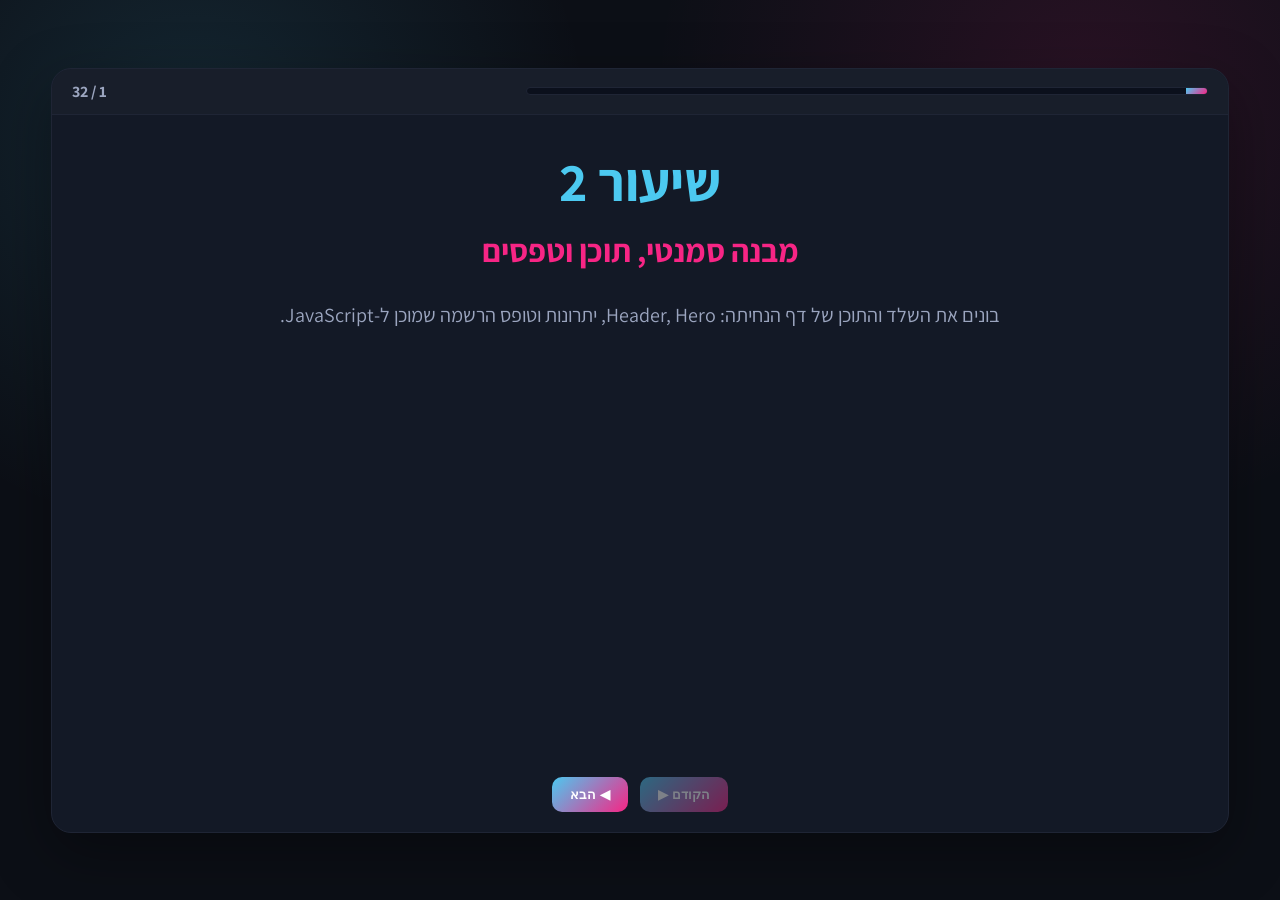
==== index.html @ 43773181 "master init" ====
<!DOCTYPE html>
<html lang="he" dir="rtl">
<head>
  <meta charset="UTF-8">
  <meta name="viewport" content="width=device-width, initial-scale=1.0">
  <title>JavaScript - שיעור 2: מבנה סמנטי, תוכן וטפסים</title>
  <link rel="stylesheet" href="styles.css">
  <link rel="stylesheet" href="https://cdnjs.cloudflare.com/ajax/libs/prism/1.29.0/themes/prism-tomorrow.min.css">
</head>
<body>
  <div class="slideshow-container">
    <div class="top-bar">
      <div class="progress"><div id="progressFill"></div></div>
      <div id="slideCounter">1 / 32</div>
    </div>

    <div class="slide active">
      <h1 class="title-main">שיעור 2</h1>
      <h2 class="title-sub">מבנה סמנטי, תוכן וטפסים</h2>
      <p class="subtitle">בונים את השלד והתוכן של דף הנחיתה: Header, Hero, יתרונות וטופס הרשמה שמוכן ל-JavaScript.</p>
    </div>

    <div class="slide">
      <h2>מה נבנה היום?</h2>
      <div class="grid two-cols">
        <div class="card accent">
          <h3>דף נחיתה אמיתי</h3>
          <ul>
            <li>כותרת עליונה עם ניווט.</li>
            <li>אזור Hero שמציג את המסר המרכזי.</li>
            <li>אזור יתרונות שמסביר למה המוצר כדאי.</li>
            <li>טופס הרשמה או יצירת קשר.</li>
          </ul>
        </div>
        <div class="card accent-2">
          <h3>הכנה ל-JavaScript</h3>
          <ul>
            <li>נשתמש ב-<code>id</code> לשדות שנרצה לתפוס בהמשך.</li>
            <li>נשתמש ב-<code>class</code> לסידור ועיצוב עתידי.</li>
            <li>נבנה טופס תקין עם <code>label</code> לכל שדה.</li>
            <li>נשמור על מבנה ברור שקל לקרוא בקוד.</li>
          </ul>
        </div>
      </div>
      <div class="note"><strong>מטרה:</strong> בסוף השיעור יש לנו דף נחיתה עם HTML תקני ויחד עם זה מתרגלים מה נכנס כבר עכשיו ל-<code>css/style.css</code>: אחרי כל שלב בהוראות נראה <strong>איך הדף נראה עם HTML בלבד</strong> ובשקופית המשך <strong>איך נראית תוספת ה-CSS</strong>.</div>
    </div>

    <div class="slide">
      <h2>מערך השיעור</h2>
      <div class="step-box"><h4>שעה 1 - סמנטיקה וחלוקה</h4><p>נבין למה לא כל דבר צריך להיות <code>div</code>, ונשתמש ב-<code>header</code>, <code>main</code>, <code>section</code> ו-<code>footer</code>.</p></div>
      <div class="step-box"><h4>שעה 2 - מדיה ותוכן</h4><p>נוסיף Hero, תמונה מרכזית, רשימת יתרונות ותוכן שמתאים לדף נחיתה.</p></div>
      <div class="step-box"><h4>שעה 3 - טפסים והכנה ל-JS</h4><p>נבנה טופס הרשמה עם <code>label</code>, <code>input</code>, <code>button</code> ו-<code>id</code> לכל שדה חשוב.</p></div>
      <div class="info-box"><h4>תצוגה מקדימה בשקופיות</h4><p>בכל אזור (שלד, Header, Hero, תמונה, יתרונות, תהליך, Footer, טופס) יש טור קוד משמאל ותצוגה מקדימה מימין. כך רואים בדיוק <strong>איך הצטבר הקוד ובאיזה מראה בסיום השלב.</strong></p></div>
    </div>

    <div class="slide">
      <h2>נקודת פתיחה: מבנה הפרויקט</h2>
      <p>נמשיך לעבוד מתוך תיקיית פרויקט מסודרת. בכל תרגיל פותחים את התיקייה הראשית ב-VS Code, לא קובץ בודד.</p>
      <pre><code class="language-markup">landing-page/
├── index.html
├── css/
│   └── style.css
└── js/
    └── script.js</code></pre>
      <div class="success-example"><h4>תיקיית <code dir="ltr" class="language-text">landing-page/</code> בתוך שיעור 2</h4><p>במאגר של הקורס קיימת כבר גרסת הדף המלא כפי שלומדים בהדרגה בשקופיות — אפשר לפתוח אותה בנפרד ובלשונית חדשה (שקופית 29). מומלץ לפתוח את התיקייה עם Live Server מתוך <strong>שרשור התיקיות הראשית</strong> במחשב שלכם, לא מתוך המצגת.</p></div>
      <div class="warning-box"><h4>דגש למדריך</h4><p>לפני שמתחילים לכתוב, לבדוק אצל כולם ש-VS Code פתוח על התיקייה הראשית ושכל הקבצים נמצאים במקום הנכון.</p></div>
    </div>

    <div class="slide">
      <h2>למה סמנטיקה חשובה?</h2>
      <p>סמנטיקה היא שימוש בתגיות שמתארות את המשמעות של האזור בדף, לא רק את המראה שלו.</p>
      <div class="comparison-box">
        <div class="comparison-item">
          <h4>פחות ברור</h4>
          <pre><code class="language-markup">&lt;div&gt;
  &lt;div&gt;לוגו ותפריט&lt;/div&gt;
  &lt;div&gt;תוכן מרכזי&lt;/div&gt;
  &lt;div&gt;סוף הדף&lt;/div&gt;
&lt;/div&gt;</code></pre>
        </div>
        <div class="comparison-item">
          <h4>יותר מקצועי</h4>
          <pre><code class="language-markup">&lt;header&gt;לוגו ותפריט&lt;/header&gt;
&lt;main&gt;תוכן מרכזי&lt;/main&gt;
&lt;footer&gt;סוף הדף&lt;/footer&gt;</code></pre>
        </div>
      </div>
      <div class="info-box"><h4>המסר לתלמידים</h4><p>הדפדפן, קוראי מסך, מנועי חיפוש ומפתחים אחרים מבינים טוב יותר את הדף כשהתגיות מתארות את התפקיד שלהן.</p></div>
    </div>

    <div class="slide">
      <h2>התגיות הסמנטיות של היום + <code dir="ltr">div</code> ו-<code dir="ltr">span</code></h2>
      <div class="grid two-cols">
        <div class="card"><h3><code>&lt;header&gt;</code></h3><p>האזור העליון של הדף. בדרך כלל כולל לוגו, שם אתר ותפריט ניווט.</p></div>
        <div class="card"><h3><code>&lt;main&gt;</code></h3><p>התוכן המרכזי והייחודי של הדף. בדרך כלל מופיע פעם אחת בעמוד.</p></div>
        <div class="card"><h3><code>&lt;section&gt;</code></h3><p>חלק בתוך התוכן המרכזי, למשל Hero, יתרונות, טופס או המלצות.</p></div>
        <div class="card"><h3><code>&lt;footer&gt;</code></h3><p>האזור התחתון של הדף. כולל זכויות יוצרים, קישורים או פרטי קשר.</p></div>
      </div>
      <h3 dir="rtl" style="margin-top:20px;">מתי משתמשים ב-<code>div</code>?</h3>
      <div class="comparison-box">
        <div class="comparison-item"><h4>מה הוא עושה?</h4><p><code>&lt;div&gt;</code> הוא <strong>קופסת מבנה</strong> בשורה משל עצמו (ברירת מחדל: <code dir="ltr">display: block</code>). הוא לא מתאר מה יש בתוך הקופסה, ולכן <strong>אין משמעות סמנטית</strong> לדפדפן או לקוראי מסך.</p></div>
        <div class="comparison-item"><h4>למה משתמשים בו בעולם האמיתי?</h4><ul><li>לקבץ כמה אלמנטים שנרצה לעצב יחד (למשל שורת לוגו + תפריט).</li><li>לפתוח תבנית פריסה (בשיעורים הבאים הרבה פריסות נשענות על <code>div</code> בשילוב עם CSS).</li><li>להוסיף <code class="language-text">class</code> אחד משותף למספר פריטים.</li></ul></div>
      </div>
      <h3 dir="rtl" style="margin-top:14px;">ומה עם <code>span</code>?</h3>
      <div class="grid two-cols">
        <div class="card accent"><h3>בלי שבירת שורה</h3><p><code>&lt;span&gt;</code> הוא <strong>קופסה בתוך שורה</strong> (ברירת מחדל: לא שובר תיבה משל עצמו). מתאים לטקסט קטן שרוצים להדגיש, לצבוע או למקד בלי לשנות את המבנה.</p></div>
        <div class="card accent-2"><h3>דוגמה טיפוסית בדף הנחיתה</h3><p>למשל בשם האתר: <code dir="ltr" class="language-markup">&lt;span class="logo-accent"&gt;Prime&lt;/span&gt;Landing</code>. שניהם יושבים באותה שורת טקסט בלוגו, אך אפשר לתת למילה ראשונה צבע אחר ב-CSS בעזרת <code class="language-text">logo-accent</code>.</p></div>
      </div>
      <div class="info-box"><h4>הכלל מהניסיון</h4><p>אם התגית מתארת <strong>תפקיד</strong> בתמונה המלאה — נעדיף <code>header</code>, <code>nav</code>, <code>section</code>. אם רק צריך צעד ארגון או עיצוב — <code>div</code> ו-<code>span</code>. בפרויקט <code dir="ltr" class="language-text">landing-page/</code> משתמשים ב-<code>div</code> בתוך ה-Hero ל-<code class="language-text">hero-content</code> וב-<code class="language-text">cta-row</code>, וב-<code>span</code> בלוגו ובשורות עזר.</p></div>
      <div class="note"><strong>חשוב:</strong> מתחילים מסמנטיקה מתאימה (<code>header</code>, <code>nav</code>, <code>main</code>…) ומשתמשים ב-<code>div</code> בעיקר לקיבוץ או לפריסה כשלא קיימת תגית שמתארת טוב את האזור.</div>
    </div>

    <div class="slide">
      <h2>שלד ראשוני לדף הנחיתה</h2>
      <div class="l2-split">
        <div class="l2-code-col">
          <span class="l2-code-label" dir="rtl">קוד בשלב זה (<code class="language-text">index.html</code>)</span>
          <pre><code class="language-markup">&lt;body&gt;
  &lt;header&gt;
    &lt;!-- לוגו ותפריט --&gt;
  &lt;/header&gt;

  &lt;main&gt;
    &lt;section&gt;
      &lt;!-- Hero --&gt;
    &lt;/section&gt;

    &lt;section&gt;
      &lt;!-- יתרונות --&gt;
    &lt;/section&gt;

    &lt;section&gt;
      &lt;!-- טופס הרשמה --&gt;
    &lt;/section&gt;
  &lt;/main&gt;

  &lt;footer&gt;
    &lt;!-- סוף הדף --&gt;
  &lt;/footer&gt;
&lt;/body&gt;</code></pre>
        </div>
        <div class="l2-preview-col">
          <span class="l2-preview-label" dir="rtl">תצוגה מקדימה: הרגע עם שלד סמנטי בלבד (עדיין בלי <code class="language-text">css/style.css</code>)</span>
          <div class="l2-mini-browser l2-pv-skeleton">
            <div class="l2-mini-chrome">📄 index.html • דף נחיתה</div>
            <div class="l2-mini-body">
              <div class="lp-header"><span class="lp-tag">&lt;header&gt;</span> לוגו ותפריט</div>
              <div class="lp-main">
                <span class="lp-tag">&lt;main&gt;</span>
                <div class="lp-section-h lp-section"><span class="lp-tag">&lt;section&gt;</span> Hero</div>
                <div class="lp-section-b lp-section"><span class="lp-tag">&lt;section&gt;</span> יתרונות</div>
                <div class="lp-section-s lp-section"><span class="lp-tag">&lt;section&gt;</span> הרשמה</div>
              </div>
              <div class="lp-footer"><span class="lp-tag">&lt;footer&gt;</span> סיום דף</div>
            </div>
          </div>
          <div class="note" style="margin-top:10px;"><strong>המסר:</strong> בשלב זה הבנת המבנה חשובה יותר מהמראה. עוד רגע מוסיפים את תוכן ה-HTML בתוך כל תגית, ושקופיות ייעודיות מראות מה להוסיף ל-<code>css/style.css</code>.</div>
        </div>
      </div>
      <div class="success-example"><h4>מה הרווחנו?</h4><p>עוד לפני עיצוב, אפשר להבין את הדף רק מקריאת שמות התגיות הסמנטיות.</p></div>
    </div>

    <div class="slide">
      <h2>Header: לוגו ותפריט</h2>
      <p>ה-Header הוא נקודת הכניסה לדף. הוא צריך להיות קצר, ברור, ולתת גישה לאזורים המרכזיים.</p>
      <div class="l2-split">
        <div class="l2-code-col">
          <span class="l2-code-label">קוד בשלב זה (<code class="language-text">index.html</code> בלבד)</span>
          <pre><code class="language-markup">&lt;header class="site-header"&gt;
  &lt;a class="logo" href="#"&gt;PrimeLanding&lt;/a&gt;

  &lt;nav class="main-nav" aria-label="ניווט ראשי"&gt;
    &lt;ul&gt;
      &lt;li&gt;&lt;a href="#hero"&gt;בית&lt;/a&gt;&lt;/li&gt;
      &lt;li&gt;&lt;a href="#benefits"&gt;יתרונות&lt;/a&gt;&lt;/li&gt;
      &lt;li&gt;&lt;a href="#signup"&gt;הרשמה&lt;/a&gt;&lt;/li&gt;
    &lt;/ul&gt;
  &lt;/nav&gt;
&lt;/header&gt;</code></pre>
        </div>
        <div class="l2-preview-col">
          <span class="l2-preview-label">איך זה נראה בדפדפן <strong>רק עם HTML</strong> (ברירות מחדל של הדפדפן)</span>
          <div class="l2-mini-browser is-html-only">
            <div class="l2-mini-chrome">📄 localhost — דף הנחיתה</div>
            <div class="l2-mini-body">
              <header class="site-header lp-header">
                <a class="logo" href="#">PrimeLanding</a>
                <nav class="main-nav" aria-label="ניווט ראשי">
                  <ul>
                    <li><a href="#hero">בית</a></li>
                    <li><a href="#benefits">יתרונות</a></li>
                    <li><a href="#signup">הרשמה</a></li>
                  </ul>
                </nav>
              </header>
              <p dir="rtl" style="margin:14px 0 0;color:#64748b;font-size:0.74rem;"><em>מתחת: שאר החלקים של הדף יתפסו את המקום בשקופיות הבאות...</em></p>
            </div>
          </div>
          <div class="note" style="margin-top:10px;"><strong>שימו לב:</strong> הקישורים עם <code>#hero</code> וכן הלאה מטרתם להגיע ל-<code>id</code> של אזורים. בשקופית הבאה ניצור בהירות ויזואלית עם חוקים ב-<code class="language-text">css/style.css</code>.</div>
        </div>
      </div>
    </div>

    <div class="slide">
      <h2>מה מוסיפים ל-<code class="language-text">css/style.css</code>? Header וניווט</h2>
      <p>אחרי שיש HTML לכותרת, מוסיפים חוקים שמארגנים את הלוגו ומחישים שהתפריט הוא רשימת קישורים.</p>
      <div class="l2-split">
        <div class="l2-code-col">
          <span class="l2-code-label">קובץ <code class="language-text">css/style.css</code> (מתווסף או מתעדכן)</span>
          <pre><code class="language-css">.site-header {
  padding: 16px;
  border-bottom: 2px solid #e5e7eb;
}

.site-header .logo {
  margin-left: 20px;
  font-weight: 800;
  color: #0f172a;
  text-decoration: none;
}

.main-nav ul {
  list-style: none;
  margin: 0;
  padding: 0;
}

.main-nav li {
  display: inline-block;
  margin-left: 20px;
}

.main-nav a {
  color: #2563eb;
  text-decoration: none;
  font-weight: 700;
}</code></pre>
        </div>
        <div class="l2-preview-col">
          <span class="l2-preview-label">אחרי שמוסיפים את החוקים האלה</span>
          <div class="l2-mini-browser lp-styled">
            <div class="l2-mini-chrome">📄 עם CSS — רק אזור הכותרת</div>
            <div class="l2-mini-body">
              <div class="lp-header-inner">
                <a class="lp-logo" href="#">PrimeLanding</a>
                <nav aria-label="ניווט ראשי">
                  <ul class="lp-nav-list">
                    <li><a href="#hero">בית</a></li>
                    <li><a href="#benefits">יתרונות</a></li>
                    <li><a href="#signup">הרשמה</a></li>
                  </ul>
                </nav>
              </div>
            </div>
          </div>
          <div class="success-example" style="margin-top:10px;"><h4>בשיעור 3 והלאה נעמיק</h4><p>כבר עכשיו רואים איך רק השדה הנכון בוחר מה לעצב: <strong>class בשם מתפקיד</strong> וכללים מתאימים ב-CSS.</p></div>
        </div>
      </div>
    </div>

    <div class="slide">
      <h2>ניווט עם רשימה וקישורים</h2>
      <div class="grid two-cols">
        <div class="card accent">
          <h3>למה <code>ul</code> ו-<code>li</code>?</h3>
          <p>תפריט הוא בעצם רשימת קישורים. לכן הגיוני לבנות אותו כרשימה.</p>
        </div>
        <div class="card accent-2">
          <h3>למה <code>a</code>?</h3>
          <p>כל פריט בתפריט הוא קישור למקום אחר בדף או לעמוד אחר.</p>
        </div>
      </div>
      <pre><code class="language-markup">&lt;a href="#signup"&gt;להרשמה&lt;/a&gt;</code></pre>
      <div class="info-box"><h4>מה עושה הסולמית?</h4><p><code>#signup</code> אומר לדפדפן: עבור לאלמנט שיש לו <code>id="signup"</code>.</p></div>
    </div>

    <div class="slide">
      <h2>Hero: המסר המרכזי של הדף</h2>
      <p>Hero הוא האזור הראשון והבולט בדף נחיתה. הוא עונה מהר על השאלה: מה מציעים לי ולמה כדאי לי להמשיך?</p>
      <div class="l2-split">
        <div class="l2-code-col">
          <span class="l2-code-label">מתווסף ל-<code class="language-text">index.html</code> בתוך <code class="language-text">&lt;main&gt;</code></span>
          <pre><code class="language-markup">&lt;section id="hero" class="hero-section"&gt;
  &lt;div class="hero-content"&gt;
    &lt;p class="eyebrow"&gt;קורס Frontend למתחילים&lt;/p&gt;
    &lt;h1&gt;בונים דף נחיתה מקצועי מאפס&lt;/h1&gt;
    &lt;p&gt;לומדים HTML ו-CSS דרך פרויקט אמיתי שמוכן להמשך עם JavaScript.&lt;/p&gt;
    &lt;a class="primary-link" href="#signup"&gt;אני רוצה להצטרף&lt;/a&gt;
  &lt;/div&gt;
&lt;/section&gt;</code></pre>
        </div>
        <div class="l2-preview-col">
          <span class="l2-preview-label"><strong>רק HTML:</strong> אחרי הוספת טקסט ה-Hero מתחת ל-Header שכבר שניהם בסיסיים</span>
          <div class="l2-mini-browser is-html-only">
            <div class="l2-mini-chrome">📄 דפדפן — עדיין בלי הקובץ <code dir="ltr" class="language-text">css/style.css</code></div>
            <div class="l2-mini-body">
              <header class="site-header">
                <a class="logo" href="#">PrimeLanding</a>
                <nav aria-label="ניווט ראשי">
                  <ul>
                    <li><a href="#hero">בית</a></li>
                    <li><a href="#benefits">יתרונות</a></li>
                    <li><a href="#signup">הרשמה</a></li>
                  </ul>
                </nav>
              </header>
              <section id="hero" class="hero-section lp-hero-inner">
                <div class="hero-content">
                  <p class="eyebrow">קורס Frontend למתחילים</p>
                  <h1>בונים דף נחיתה מקצועי מאפס</h1>
                  <p>לומדים HTML ו-CSS דרך פרויקט אמיתי שמוכן להמשך עם JavaScript.</p>
                  <a class="primary-link" href="#signup">אני רוצה להצטרף</a>
                </div>
              </section>
            </div>
          </div>
          <div class="note" style="margin-top:10px;"><strong>בחירה מקצועית:</strong> ל-Hero נתנו <code>id</code> כדי שהניווט יגיע אליו, ו-<code>class hero-section</code> כדי שנוכל למקד בכך את החוקים ב-<code class="language-text">css/style.css</code>.</div>
        </div>
      </div>
    </div>

    <div class="slide">
      <h2>מה מוסיפים ל-<code class="language-text">css/style.css</code>? טקסט ה-Hero</h2>
      <p>אחרי שיש HTML לכותרת הרעיונית ובלוק הטקסט של ה-Hero, מוסיפים חוקים שמגרילים באזור, מקרבים טקסט לכפתור, ומתנים צבעים כלליים.</p>
      <div class="l2-split">
        <div class="l2-code-col">
          <span class="l2-code-label">בנוסף לחוקי ה-Header של השקופית הקודמת</span>
          <pre><code class="language-css">.hero-section {
  margin-top: 24px;
  padding: 32px 24px;
  border-radius: 16px;
  background: linear-gradient(#eff6ff, #f9fafb);
}

.hero-content .eyebrow {
  margin: 0 0 8px;
  font-size: 14px;
  font-weight: 700;
  color: #0369a1;
}

.hero-content h1 {
  margin: 0 0 12px;
  font-size: 28px;
  line-height: 1.2;
}

.hero-content p {
  margin: 0 0 16px;
  color: #475569;
}

.primary-link {
  display: inline-block;
  padding: 12px 20px;
  border-radius: 999px;
  font-weight: 700;
  color: #ffffff;
  background-color: #2563eb;
  text-decoration: none;
}</code></pre>
        </div>
        <div class="l2-preview-col">
          <span class="l2-preview-label">כך נראה אותו החלק <strong>אחרי החוקים האלה</strong></span>
          <div class="l2-mini-browser lp-styled lp-has-hero">
            <div class="l2-mini-chrome">📄 Header + Hero אחרי CSS</div>
            <div class="l2-mini-body">
              <div class="lp-header-inner">
                <a class="lp-logo" href="#">PrimeLanding</a>
                <nav aria-label="ניווט ראשי">
                  <ul class="lp-nav-list">
                    <li><a href="#hero">בית</a></li>
                    <li><a href="#benefits">יתרונות</a></li>
                    <li><a href="#signup">הרשמה</a></li>
                  </ul>
                </nav>
              </div>
              <section id="hero-demo" class="hero-section">
                <div class="hero-content">
                  <p class="eyebrow">קורס Frontend למתחילים</p>
                  <h1>בונים דף נחיתה מקצועי מאפס</h1>
                  <p>לומדים HTML ו-CSS דרך פרויקט אמיתי שמוכן להמשך עם JavaScript.</p>
                  <a class="primary-link" href="#signup">אני רוצה להצטרף</a>
                </div>
              </section>
            </div>
          </div>
        </div>
      </div>
    </div>

    <div class="slide">
      <h2>הוספת תמונת Hero (<code class="language-text">&lt;img&gt;</code>)</h2>
      <div class="l2-split">
        <div class="l2-code-col">
          <span class="l2-code-label">מה מוסיפים ל-<code class="language-text">index.html</code> מתחת/alongside טקסט ה-Hero</span>
          <pre><code class="language-markup">&lt;img
  class="hero-image"
  src="https://images.unsplash.com/photo-1498050108023-c5249f4df085"
  alt="מסך מחשב עם קוד פתוח בעורך קוד"
&gt;</code></pre>
          <div class="warning-box" style="margin-top:12px;"><h4>לא לוותר על <code>alt</code></h4><p>הטקסט החלופי חשוב לנגישות, למקרה שהתמונה לא נטענת ולכלים סמנטיים נוספים.</p></div>
        </div>
        <div class="l2-preview-col">
          <span class="l2-preview-label"><strong>רק עם HTML חדש על גבי עיצוב כבר מהשלב הקודם</strong> לתמונה אין משבצת — היא מתנפחת ובולטת מתוך כרטיס ה-Hero</span>
          <div class="l2-mini-browser lp-styled lp-has-hero">
            <div class="l2-mini-chrome">📄 עם CSS טקסט — בלי משבצת לתמונה עדיין</div>
            <div class="l2-mini-body">
              <div class="lp-header-inner">
                <a class="lp-logo" href="#">PrimeLanding</a>
                <nav aria-label="ניווט ראשי"><ul class="lp-nav-list"><li><a href="#hero">בית</a></li><li><a href="#benefits">יתרונות</a></li><li><a href="#signup">הרשמה</a></li></ul></nav>
              </div>
              <section class="hero-section">
                <div class="hero-content">
                  <p class="eyebrow">קורס Frontend למתחילים</p>
                  <h1>בונים דף נחיתה מקצועי מאפס</h1>
                  <p>לומדים HTML ו-CSS דרך פרויקט אמיתי.</p>
                  <a class="primary-link" href="#signup">להרשמה</a>
                </div>
                <img class="hero-image" src="https://images.unsplash.com/photo-1498050108023-c5249f4df085" alt="מסך מחשב עם קוד" width="400" height="260">
              </section>
            </div>
          </div>
          <div class="note" style="margin-top:10px;"><strong>למה הבעיה הזו מתכווננת בשקופית הבאה עם CSS?</strong> בלי חוק למשקל ולפינות, תמונה אופיינית אל תיכנס יפה לקומפוזיציה.</div>
        </div>
      </div>
    </div>

    <div class="slide">
      <h2>Hero מלא בתוך הקובץ: תוכן + תמונה</h2>
      <div class="l2-split">
        <div class="l2-code-col">
          <span class="l2-code-label">בלוק מלא שנשמר ב-<code class="language-text">index.html</code></span>
          <pre><code class="language-markup">&lt;section id="hero" class="hero-section"&gt;
  &lt;div class="hero-content"&gt;
    &lt;p class="eyebrow"&gt;פרויקט HTML ראשון&lt;/p&gt;
    &lt;h1&gt;דף נחיתה שמוכן לשלב הבא&lt;/h1&gt;
    &lt;p&gt;נבנה מבנה ברור וטופס שנוכל לחבר אליו JavaScript בהמשך.&lt;/p&gt;
    &lt;a class="primary-link" href="#signup"&gt;להרשמה&lt;/a&gt;
  &lt;/div&gt;

  &lt;img
    class="hero-image"
    src="https://images.unsplash.com/photo-1498050108023-c5249f4df085"
    alt="מחשב נייד עם קוד פתוח"
  &gt;
&lt;/section&gt;</code></pre>
        </div>
        <div class="l2-preview-col">
          <span class="l2-preview-label">אותה רמת עיצוב כמו בשקופית הקודמת (<strong>לפני</strong> הגבלות לתמונה)</span>
          <div class="l2-mini-browser lp-styled lp-has-hero">
            <div class="l2-mini-chrome">📄 Hero שלם עם <code dir="ltr" class="language-text">&lt;img&gt;</code></div>
            <div class="l2-mini-body">
              <section class="hero-section">
                <div class="hero-content">
                  <p class="eyebrow">פרויקט HTML ראשון</p>
                  <h1>דף נחיתה שמוכן לשלב הבא</h1>
                  <p>נבנה מבנה ברור וטופס שנוכל לחבר אליו JavaScript בהמשך.</p>
                  <a class="primary-link" href="#signup">להרשמה</a>
                </div>
                <img class="hero-image" src="https://images.unsplash.com/photo-1498050108023-c5249f4df085" alt="מחשב נייד" width="400" height="260">
              </section>
            </div>
          </div>
        </div>
      </div>
    </div>

    <div class="slide">
      <h2>מה מוסיפים ל-<code class="language-text">css/style.css</code>? תמונת Hero מתאימה לכרטיס</h2>
      <div class="l2-split">
        <div class="l2-code-col">
          <span class="l2-code-label">נוסף אחרי כל מה שכבר עיצב את הכותרת וה-Hero</span>
          <pre><code class="language-css">.hero-section .hero-image {
  width: 100%;
  margin-top: 16px;
  border-radius: 16px;
  border: 1px solid #e5e7eb;
  height: clamp(140px, 22vw, 220px);
  object-fit: cover;
}</code></pre>
        </div>
        <div class="l2-preview-col">
          <span class="l2-preview-label">אחרי שמורים ומרעננים עם Live Server</span>
          <div class="l2-mini-browser lp-styled lp-has-hero lp-has-hero-img">
            <div class="l2-mini-chrome">📄 משבצת לתמונה — Hero מסודר</div>
            <div class="l2-mini-body">
              <section class="hero-section">
                <div class="hero-content">
                  <p class="eyebrow">פרויקט HTML ראשון</p>
                  <h1>דף נחיתה שמוכן לשלב הבא</h1>
                  <p>נבנה מבנה ברור וטופס שנוכל לחבר אליו JavaScript בהמשך.</p>
                  <a class="primary-link" href="#signup">להרשמה</a>
                </div>
                <img class="hero-image" src="https://images.unsplash.com/photo-1498050108023-c5249f4df085" alt="מחשב נייד" width="400" height="260">
              </section>
            </div>
          </div>
          <div class="success-example" style="margin-top:10px;"><h4>השכבות עד כאן ברצף הקורס</h4><p>Header → ניווט → תיבת טקסט של Hero → עכשיו משבצת לתמונה. כך כל החלקים של המסלול העליון מוכנים לפני שנורדים ליתרון ולהרשמה.</p></div>
        </div>
      </div>
    </div>

    <div class="slide">
      <h2>אזור יתרונות המוצר (<code class="language-text">index.html</code>)</h2>
      <div class="l2-split">
        <div class="l2-code-col">
          <span class="l2-code-label">מתווסף מתחת ל-Hero בתוך <code class="language-text">&lt;main&gt;</code></span>
          <pre><code class="language-markup">&lt;section id="benefits" class="benefits-section"&gt;
  &lt;h2&gt;למה ללמוד דרך פרויקט?&lt;/h2&gt;
  &lt;ul class="benefits-list"&gt;
    &lt;li&gt;רואים תוצאה אמיתית בדפדפן.&lt;/li&gt;
    &lt;li&gt;מבינים למה כל תגית קיימת.&lt;/li&gt;
    &lt;li&gt;מתכוננים לעבודה עם JavaScript.&lt;/li&gt;
  &lt;/ul&gt;
&lt;/section&gt;</code></pre>
        </div>
        <div class="l2-preview-col">
          <span class="l2-preview-label"><strong>מרכיב חדש עם HTML בלבד</strong> — הרקע המקווקו מסמן מה נוסף בשלב הזה לפני שנכתוב CSS ייעודי</span>
          <div class="l2-mini-browser lp-styled lp-has-hero lp-has-hero-img">
            <div class="l2-mini-chrome">📄 Head + Hero עם CSS + בלוק חדש רק ב-HTML</div>
            <div class="l2-mini-body">
              <div class="lp-header-inner">
                <a class="lp-logo" href="#">PrimeLanding</a>
                <nav aria-label="ניווט ראשי"><ul class="lp-nav-list"><li><a href="#hero">בית</a></li><li><a href="#benefits">יתרונות</a></li><li><a href="#signup">הרשמה</a></li></ul></nav>
              </div>
              <section class="hero-section">
                <div class="hero-content"><p class="eyebrow">פרויקט</p><h1>Hero מעוצב</h1><p>קצר.</p><a class="primary-link" href="#signup">להרשמה</a></div>
                <img class="hero-image" src="https://images.unsplash.com/photo-1498050108023-c5249f4df085" alt="" width="320" height="180">
              </section>
              <section id="benefits" class="benefits-section l2-new-html-block">
                <h2>למה ללמוד דרך פרויקט?</h2>
                <ul class="benefits-list">
                  <li>רואים תוצאה אמיתית בדפדפן.</li>
                  <li>מבינים למה כל תגית קיימת.</li>
                  <li>מתכוננים ל-JavaScript.</li>
                </ul>
              </section>
            </div>
          </div>
          <div class="info-box" style="margin-top:10px;"><h4>רשימה לא ממוספרת</h4><p>כשאין סדר מחייב בין הפריטים, משתמשים ב-<code>ul</code>.</p></div>
        </div>
      </div>
    </div>

    <div class="slide">
      <h2>מה מוסיפים ל-<code class="language-text">css/style.css</code>? אזור היתרונות</h2>
      <div class="l2-split">
        <div class="l2-code-col">
          <span class="l2-code-label">מבדילים את כרטיס היתרונות מרקע ה-Hero הכחול</span>
          <pre><code class="language-css">.benefits-section {
  margin-top: 32px;
  padding: 24px;
  border-radius: 16px;
  background-color: #ffffff;
  border: 1px solid #e5e7eb;
}

.benefits-section h2 {
  margin: 0 0 12px;
}

.benefits-list {
  margin: 0;
  padding-right: 20px;
}</code></pre>
        </div>
        <div class="l2-preview-col">
          <span class="l2-preview-label">אחרי שמוסיפים את החוקים</span>
          <div class="l2-mini-browser lp-styled lp-has-hero lp-has-hero-img lp-has-benefits">
            <div class="l2-mini-chrome">📄 Hero + יתרונות עם CSS</div>
            <div class="l2-mini-body">
              <div class="lp-header-inner">
                <a class="lp-logo" href="#">PrimeLanding</a>
                <nav aria-label="ניווט ראשי"><ul class="lp-nav-list"><li><a href="#hero">בית</a></li><li><a href="#benefits">יתרונות</a></li><li><a href="#signup">הרשמה</a></li></ul></nav>
              </div>
              <section class="hero-section">
                <div class="hero-content"><p class="eyebrow">פרויקט</p><h1>Hero</h1><p>קצר.</p><a class="primary-link" href="#signup">להרשמה</a></div>
                <img class="hero-image" src="https://images.unsplash.com/photo-1498050108023-c5249f4df085" alt="" width="320" height="180">
              </section>
              <section id="benefits-demo" class="benefits-section">
                <h2>למה ללמוד דרך פרויקט?</h2>
                <ul class="benefits-list">
                  <li>תוצאה אמיתית בדפדפן.</li>
                  <li>הבנה של הסמנטיקה.</li>
                  <li>המשך עם JavaScript.</li>
                </ul>
              </section>
            </div>
          </div>
        </div>
      </div>
    </div>

    <div class="slide">
      <h2>מתי להשתמש ב-Ordered List? (<code class="language-text">index.html</code>)</h2>
      <div class="l2-split">
        <div class="l2-code-col">
          <span class="l2-code-label">אזור "איך זה עובד?" עם צעדים ממוספרים</span>
          <pre><code class="language-markup">&lt;section class="process-section"&gt;
  &lt;h2&gt;איך זה עובד?&lt;/h2&gt;
  &lt;ol&gt;
    &lt;li&gt;נרשמים דרך הטופס.&lt;/li&gt;
    &lt;li&gt;מקבלים קישור לתרגול.&lt;/li&gt;
    &lt;li&gt;בונים דף נחיתה אישי.&lt;/li&gt;
  &lt;/ol&gt;
&lt;/section&gt;</code></pre>
        </div>
        <div class="l2-preview-col">
          <span class="l2-preview-label"><strong>HTML חדש</strong> — מסומן במסגרת קווקווית עד שנוסיף עיצוב</span>
          <div class="l2-mini-browser lp-styled lp-has-benefits">
            <div class="l2-mini-chrome">📄 עם יתרונות מעוצבים + תהליך חדש בלבד ב-HTML</div>
            <div class="l2-mini-body" style="font-size:0.76rem;">
              <section class="benefits-section"><h2>יתרונות קצרים</h2><ul class="benefits-list"><li>פריט.</li></ul></section>
              <section class="process-section l2-new-html-block"><h2>איך זה עובד?</h2><ol><li>נרשמים דרך הטופס.</li><li>מקבלים תרגול.</li><li>בונים דף בעצמכם.</li></ol></section>
            </div>
          </div>
          <div class="note" style="margin-top:10px;"><strong>כלל פשוט:</strong> <code>ul</code> לרשימת נקודות, <code>ol</code> לצעדים לפי סדר.</div>
        </div>
      </div>
    </div>

    <div class="slide">
      <h2>מה מוסיפים ל-<code class="language-text">css/style.css</code>? אזור התהליך</h2>
      <div class="l2-split">
        <div class="l2-code-col">
          <span class="l2-code-label">מפרידים ויזואלית את שלושת השלבים</span>
          <pre><code class="language-css">.process-section {
  margin-top: 24px;
  padding: 20px;
  border-radius: 16px;
  background-color: #f8fafc;
  border: 1px dashed #cbd5e1;
}

.process-section ol {
  margin: 0;
  padding-right: 20px;
}</code></pre>
        </div>
        <div class="l2-preview-col">
          <span class="l2-preview-label">אחרי ההוספה ל-<code class="language-text">style.css</code></span>
          <div class="l2-mini-browser lp-styled lp-has-benefits lp-has-process">
            <div class="l2-mini-chrome">📄 יתרונות + תהליך מעוצב</div>
            <div class="l2-mini-body" style="font-size:0.76rem;">
              <section class="benefits-section"><h2>יתרון</h2><ul class="benefits-list"><li>פריט דוגמה.</li></ul></section>
              <section class="process-section"><h2>איך זה עובד?</h2><ol><li>צעד ראשון.</li><li>צעד שני.</li><li>צעד שלישי.</li></ol></section>
            </div>
          </div>
        </div>
      </div>
    </div>

    <div class="slide">
      <h2>Footer: סגירת הדף (<code class="language-text">index.html</code>)</h2>
      <div class="l2-split">
        <div class="l2-code-col">
          <span class="l2-code-label">בדיוק מתחת ל-<code class="language-text">&lt;/main&gt;</code></span>
          <pre><code class="language-markup">&lt;footer class="site-footer"&gt;
  &lt;p&gt;© 2026 PrimeLanding. כל הזכויות שמורות.&lt;/p&gt;
  &lt;a href="#hero"&gt;חזרה לראש הדף&lt;/a&gt;
&lt;/footer&gt;</code></pre>
        </div>
        <div class="l2-preview-col">
          <span class="l2-preview-label"><strong>רגע ההוספה</strong> — עדיין בלי CSS ל-Footer</span>
          <div class="l2-mini-browser lp-styled lp-has-process lp-has-benefits">
            <div class="l2-mini-chrome">📄 גוף הדף + Footer טרי</div>
            <div class="l2-mini-body" style="font-size:0.76rem;">
              <section class="process-section"><h2>תהליך</h2><ol><li>א</li><li>ב</li></ol></section>
              <footer class="site-footer l2-new-html-block">
                <p>© 2026 PrimeLanding. כל הזכויות שמורות.</p>
                <a href="#hero">חזרה לראש הדף</a>
              </footer>
            </div>
          </div>
          <div class="note" style="margin-top:10px;"><strong>טיפ:</strong> הקישור <code>href="#hero"</code> עובד בדיוק כמו בתפריט העליון.</div>
        </div>
      </div>
    </div>

    <div class="slide">
      <h2>מה מוסיפים ל-<code class="language-text">css/style.css</code>? Footer קריא ונקי</h2>
      <div class="l2-split">
        <div class="l2-code-col">
          <span class="l2-code-label">מקבעים שהסיום יירגע ולא יישבטח על האזורים מעל</span>
          <pre><code class="language-css">.site-footer {
  margin-top: 40px;
  padding-top: 16px;
  font-size: 14px;
  color: #64748b;
  border-top: 1px solid #e5e7eb;
}

.site-footer a {
  color: #2563eb;
  text-decoration: none;
  font-weight: 600;
}</code></pre>
        </div>
        <div class="l2-preview-col">
          <span class="l2-preview-label">אחרי שמוסיפים את החוקים</span>
          <div class="l2-mini-browser lp-styled lp-has-process lp-has-benefits lp-has-footer">
            <div class="l2-mini-chrome">📄 Footer מעוצב</div>
            <div class="l2-mini-body" style="font-size:0.76rem;">
              <section class="benefits-section"><h2>יתרון</h2><ul class="benefits-list"><li>שורה.</li></ul></section>
              <footer class="site-footer">
                <p>© 2026 PrimeLanding.</p>
                <a href="#hero">חזרה לראש הדף</a>
              </footer>
            </div>
          </div>
        </div>
      </div>
    </div>

    <div class="slide">
      <h2>טפסים: למה זה חשוב ל-JavaScript?</h2>
      <p>טופס הוא המקום שבו המשתמש מכניס מידע. בהמשך, JavaScript יוכל לקרוא את המידע, לבדוק אותו ולהגיב.</p>
      <div class="flow-diagram">
        <div class="flow-step">המשתמש כותב שם ואימייל</div>
        <div class="flow-arrow">↓</div>
        <div class="flow-step">HTML מחזיק את השדות</div>
        <div class="flow-arrow">↓</div>
        <div class="flow-step">JavaScript יתפוס את הערכים בהמשך</div>
      </div>
      <div class="warning-box"><h4>דגש קריטי</h4><p>כדי לתפוס שדה ב-JS בקלות, ניתן לו <code>id</code> ייחודי וברור.</p></div>
    </div>

    <div class="slide">
      <h2>מבנה בסיסי של טופס (<code class="language-text">index.html</code>)</h2>
      <div class="l2-split">
        <div class="l2-code-col">
          <span class="l2-code-label">בתוך <code class="language-text">&lt;main&gt;</code> בסוף</span>
          <pre><code class="language-markup">&lt;section id="signup" class="signup-section"&gt;
  &lt;h2&gt;רוצים לקבל עדכונים?&lt;/h2&gt;

  &lt;form class="signup-form"&gt;
    &lt;label for="fullName"&gt;שם מלא&lt;/label&gt;
    &lt;input id="fullName" type="text" name="fullName"&gt;

    &lt;label for="email"&gt;אימייל&lt;/label&gt;
    &lt;input id="email" type="email" name="email"&gt;

    &lt;button type="submit"&gt;שליחה&lt;/button&gt;
  &lt;/form&gt;
&lt;/section&gt;</code></pre>
        </div>
        <div class="l2-preview-col">
          <span class="l2-preview-label"><strong>רגע ההוספה</strong> במציאות הדף — עדיין בלי משבצת לטופס</span>
          <div class="l2-mini-browser lp-styled lp-has-footer lp-has-benefits">
            <div class="l2-mini-chrome">📄 + טופס חדש (HTML)</div>
            <div class="l2-mini-body" style="font-size:0.74rem;">
              <footer class="site-footer" style="margin-top:8px;"><p>© 2026</p></footer>
              <section id="signup" class="signup-section l2-new-html-block" style="margin-top:12px;">
                <h2>רוצים לקבל עדכונים?</h2>
                <form class="signup-form" onsubmit="return false;">
                  <label for="fullName-prev">שם מלא</label>
                  <input id="fullName-prev" type="text" name="fullNamePrev">
                  <label for="email-prev">אימייל</label>
                  <input id="email-prev" type="email" name="emailPrev">
                  <button type="submit">שליחה</button>
                </form>
              </section>
            </div>
          </div>
          <div class="success-example" style="margin-top:10px;"><h4>מה מקצועי כאן?</h4><p>שילוב <code>for</code> ו-<code>id</code> זה לזה ובחירת <code>type</code> נכונה.</p></div>
        </div>
      </div>
    </div>

    <div class="slide">
      <h2><code>label</code> ו-<code>input</code>: הקשר ביניהם</h2>
      <p>ה-<code>label</code> מסביר למשתמש מה צריך להקליד. הקישור בין <code>label</code> ל-<code>input</code> נוצר בעזרת <code>for</code> ו-<code>id</code>.</p>
      <pre><code class="language-markup">&lt;label for="userEmail"&gt;כתובת אימייל&lt;/label&gt;
&lt;input id="userEmail" type="email" name="userEmail"&gt;</code></pre>
      <div class="grid two-cols">
        <div class="card"><h3><code>for="userEmail"</code></h3><p>ה-label מצביע על השדה.</p></div>
        <div class="card"><h3><code>id="userEmail"</code></h3><p>השדה מקבל מזהה ייחודי בדף.</p></div>
      </div>
    </div>

    <div class="slide">
      <h2>סוגי input שנשתמש בהם</h2>
      <div class="grid two-cols">
        <div class="card accent">
          <h3><code>type="text"</code></h3>
          <p>מתאים לשם, עיר, תפקיד או כל טקסט כללי.</p>
          <pre><code class="language-markup">&lt;input id="fullName" type="text"&gt;</code></pre>
        </div>
        <div class="card accent-2">
          <h3><code>type="email"</code></h3>
          <p>מתאים לכתובת אימייל ונותן לדפדפן בדיקה בסיסית.</p>
          <pre><code class="language-markup">&lt;input id="email" type="email"&gt;</code></pre>
        </div>
      </div>
      <div class="note"><strong>לא קופצים רחוק מדי:</strong> בשיעור הזה מספיקים טקסט ואימייל. המטרה היא לבנות בסיס טוב.</div>
    </div>

    <div class="slide">
      <h2><code>id</code> לעומת <code>class</code></h2>
      <div class="comparison-box">
        <div class="comparison-item">
          <h4><code>id</code></h4>
          <ul>
            <li>ייחודי לאלמנט אחד בדף.</li>
            <li>מתאים לשדות שנרצה לתפוס ב-JS.</li>
            <li>משמש גם לקישורי עוגן כמו <code>#signup</code>.</li>
          </ul>
        </div>
        <div class="comparison-item">
          <h4><code>class</code></h4>
          <ul>
            <li>אפשר להשתמש באותה class על כמה אלמנטים.</li>
            <li>מתאים בעיקר לעיצוב ולסידור.</li>
            <li>עוזר לתת שמות לתפקידים ויזואליים.</li>
          </ul>
        </div>
      </div>
      <div class="warning-box"><h4>כלל לקורס</h4><p>שדות טופס חשובים מקבלים <code>id</code>. אזורים ועיצובים חוזרים מקבלים <code>class</code>.</p></div>
    </div>

    <div class="slide">
      <h2>טופס הרשמה מלא (<code class="language-text">index.html</code>)</h2>
      <div class="l2-split">
        <div class="l2-code-col">
          <span class="l2-code-label">גרסה מלאה עם <code class="language-text">id</code> לטופס ולכפתור</span>
          <pre><code class="language-markup">&lt;section id="signup" class="signup-section"&gt;
  &lt;h2&gt;הצטרפו לרשימת העדכונים&lt;/h2&gt;
  &lt;p&gt;תרגולים ועדכונים לקורס.&lt;/p&gt;

  &lt;form id="signupForm" class="signup-form"&gt;
    &lt;label for="fullName"&gt;שם מלא&lt;/label&gt;
    &lt;input id="fullName" name="fullName"
      type="text" placeholder="לדוגמה: דנה כהן"&gt;

    &lt;label for="email"&gt;אימייל&lt;/label&gt;
    &lt;input id="email" name="email"
      type="email" placeholder="name@example.com"&gt;

    &lt;button id="submitButton"
      type="submit"&gt;שליחה&lt;/button&gt;
  &lt;/form&gt;
&lt;/section&gt;</code></pre>
          <div class="note" style="margin-top:10px;"><strong>JS בהמשך:</strong> קונסט עם <code>getElementById("signupForm")</code>, <code>"fullName"</code>, <code>"email"</code>, <code>"submitButton"</code>.</div>
        </div>
        <div class="l2-preview-col">
          <span class="l2-preview-label"><strong>HTML בלבד בתצוגת הדף</strong> — עדיין בלי מאגר לעיצוב הטופס</span>
          <div class="l2-mini-browser lp-styled lp-has-benefits">
            <div class="l2-mini-chrome">📄 טופס מלא מהקוד</div>
            <div class="l2-mini-body" style="font-size:0.72rem;">
              <section id="signup-slide-demo" class="signup-section l2-new-html-block">
                <h2>הצטרפו לרשימת העדכונים</h2>
                <p class="signup-desc">תרגולים ועדכונים לקורס.</p>
                <form id="signupFormSlideDemo" class="signup-form" onsubmit="return false;">
                  <label for="l2fn">שם מלא</label>
                  <input id="l2fn" type="text" name="l2fn" placeholder="דנה כהן">
                  <label for="l2em">אימייל</label>
                  <input id="l2em" type="email" name="l2em" placeholder="name@example.com">
                  <button type="submit">שליחה</button>
                </form>
              </section>
            </div>
          </div>
        </div>
      </div>
    </div>

    <div class="slide">
      <h2>מה מוסיפים ל-<code class="language-text">css/style.css</code>? טופס נקי לפני JavaScript</h2>
      <div class="l2-split">
        <div class="l2-code-col">
          <span class="l2-code-label">ממקמים שדות אחד מתחת לשני ומדגישים את הכפתור</span>
          <pre><code class="language-css">.signup-section {
  margin-top: 32px;
  padding: 24px;
  border-radius: 16px;
  border: 1px solid #d1d5db;
  background-color: #fdfdff;
}

.signup-form label {
  display: block;
  margin-bottom: 6px;
  font-weight: 600;
}

.signup-form input {
  width: 100%;
  margin-bottom: 14px;
  padding: 10px 12px;
  border-radius: 10px;
  border: 1px solid #cbd5e1;
}

.signup-form button {
  margin-top: 4px;
  padding: 10px 18px;
  border-radius: 999px;
  border: 0;
  font-weight: 700;
  color: #ffffff;
  background-color: #1d4ed8;
}</code></pre>
        </div>
        <div class="l2-preview-col">
          <span class="l2-preview-label">אורח חיים עקבי לפני שנוסיף <code dir="ltr" class="language-text">script.js</code></span>
          <div class="l2-mini-browser lp-styled lp-has-form lp-has-benefits">
            <div class="l2-mini-chrome">📄 טופס עם CSS מלא בשיעור 2</div>
            <div class="l2-mini-body" style="font-size:0.72rem;">
              <section class="benefits-section"><h2>סימולציה קצרה</h2><ul class="benefits-list"><li>שורת יתרון.</li></ul></section>
              <section id="signup-styled-slide" class="signup-section">
                <h2>הצטרפו לעדכונים</h2>
                <p class="signup-desc">מלאו פרטים — זו רק תצוגה במצגת.</p>
                <form id="signupFormStyledDemo" class="signup-form" onsubmit="return false;">
                  <label for="l2sf">שם מלא</label>
                  <input id="l2sf" type="text" name="l2sf">
                  <label for="l2se">אימייל</label>
                  <input id="l2se" type="email" name="l2se">
                  <button type="submit">שליחה</button>
                </form>
              </section>
            </div>
          </div>
        </div>
      </div>
    </div>

    <div class="slide">
      <h2>תצוגה מקומית: הסדר המלא בסוף שיעור 2</h2>
      <p dir="rtl">כאן מופיע הצירוף של כל מה שבנינו בצורה מכווצת בתוך המצגת. בפרויקט האמיתי אותן שכבות מתווספות בסדר ברור: <strong>כותרת → Hero → תמונה → יתרונות → תהליך → Footer → הרשמה</strong>.</p>
      <div class="highlight-box"><h4>דף הנחיתה המלא שנלמד (שקופית 29)</h4><p><strong>המצגת הזאת לא מחליפה תצוגה של דף אמיתי.</strong> לחצו למטה על הקישור — ייפתח <code dir="ltr" class="language-text">landing-page/index.html</code> בלשונית חדשה, עם <strong>קבצים נפרדים</strong> ל-HTML (<code dir="ltr" class="language-text">index.html</code>) ול-CSS (<code dir="ltr" class="language-text">css/style.css</code>), וכל קשר ל-JavaScript בקובץ <code dir="ltr" class="language-text">js/script.js</code> בשלב דמו בלבד.</p><p><a class="resource-link" href="landing-page/index.html" target="_blank" rel="noopener noreferrer">פתיחת דף הנחיתה המלא בתצוגת דפדפן</a></p></div>
      <div class="l2-mini-browser lp-styled lp-has-hero lp-has-hero-img lp-has-benefits lp-has-process lp-has-footer lp-has-form">
        <div class="l2-mini-chrome">📄 מאותן שכבות — גרסה מכווצת בתוך המצגת (ללא קובץ CSS נפרד)</div>
        <div class="l2-mini-body">
          <div class="lp-header-inner">
            <a class="lp-logo" href="#">PrimeLanding</a>
            <nav aria-label="ניווט ראשי"><ul class="lp-nav-list"><li><a href="#hero-l2-full">בית</a></li><li><a href="#benefits-l2-full">יתרונות</a></li><li><a href="#signup-l2-full">הרשמה</a></li></ul></nav>
          </div>
          <main>
            <section id="hero-l2-full" class="hero-section">
              <div class="hero-content">
                <p class="eyebrow">פרויקט הקורס</p>
                <h1>דף נחיתה מוכן למעבר יפה ל-JavaScript</h1>
                <p>HTML ו-CSS מסודרים לפני הלוגיקה.</p>
                <a class="primary-link" href="#signup-l2-full">ליישור מהיר</a>
              </div>
              <img class="hero-image" src="https://images.unsplash.com/photo-1498050108023-c5249f4df085" alt="תמונה" width="520" height="320">
            </section>
            <section id="benefits-l2-full" class="benefits-section">
              <h2>למה ללמוד ככה?</h2>
              <ul class="benefits-list">
                <li>תוצאה בדפדפן.</li>
                <li>קריאת קוד הגיונית.</li>
              </ul>
            </section>
            <section class="process-section">
              <h2>איך זה נראה בשלוש צעדים?</h2>
              <ol><li>מתחילים.</li><li>בונים.</li><li>משפרים בשיעורים הבאים.</li></ol>
            </section>
            <section id="signup-l2-full" class="signup-section">
              <h2>הישארו מעודכנים</h2>
              <p class="signup-desc">לא שולחים כלום בתוך המצגת 🙂</p>
              <form id="signupFinalDemo" class="signup-form" onsubmit="return false;">
                <label for="l2-fn-final">שם מלא</label>
                <input id="l2-fn-final" type="text" name="l2-fn-final">
                <label for="l2-em-final">אימייל</label>
                <input id="l2-em-final" type="email" name="l2-em-final">
                <button type="submit">שליחה</button>
              </form>
            </section>
          </main>
          <footer class="site-footer">
            <p>© 2026 PrimeLanding • דוגמה בשיעור 2.</p>
            <a href="#hero-l2-full">ראש הדף</a>
          </footer>
        </div>
      </div>
    </div>

    <div class="slide">
      <h2>תרגול בכיתה</h2>
      <div class="grid two-cols">
        <div class="card accent">
          <h3>משימה 1 - שלד סמנטי</h3>
          <ul>
            <li>צרו <code>header</code>, <code>main</code> ו-<code>footer</code>.</li>
            <li>בתוך <code>main</code> צרו שלושה <code>section</code>.</li>
            <li>תנו לכל section שם class ברור.</li>
          </ul>
        </div>
        <div class="card accent-2">
          <h3>משימה 2 - תוכן וטופס</h3>
          <ul>
            <li>הוסיפו תפריט עם שלושה קישורים.</li>
            <li>הוסיפו Hero עם כותרת, פסקה ותמונה.</li>
            <li>הוסיפו טופס עם שם, אימייל וכפתור.</li>
          </ul>
        </div>
      </div>
    </div>

    <div class="slide">
      <h2>בדיקת איכות לפני סיום</h2>
      <div class="questions-list">
        <div class="question-item"><h4>1. האם יש <code>main</code> אחד בדף?</h4><button class="answer-toggle" data-answer-id="answer1">הצג תשובה</button><div id="answer1" class="answer d-none">כן. בדרך כלל לדף יש אזור תוכן מרכזי אחד.</div></div>
        <div class="question-item"><h4>2. האם לכל <code>input</code> יש <code>label</code>?</h4><button class="answer-toggle" data-answer-id="answer2">הצג תשובה</button><div id="answer2" class="answer d-none">כן. זה חשוב לנגישות, לשימושיות ולהרגלי עבודה טובים.</div></div>
        <div class="question-item"><h4>3. האם לכל שדה בטופס יש <code>id</code> ברור?</h4><button class="answer-toggle" data-answer-id="answer3">הצג תשובה</button><div id="answer3" class="answer d-none">כן. בהמשך נשתמש ב-id כדי לקרוא את הערכים עם JavaScript.</div></div>
      </div>
    </div>

    <div class="slide">
      <h2>סיכום ושיעורי בית</h2>
      <div class="summary-grid">
        <div class="summary-card"><h3>מה למדנו?</h3><ul><li>מבנה סמנטי לדף.</li><li>תפריט, Hero, תמונה, יתרונות, תהליך, Footer.</li><li>טופס עם label ו-id.</li><li>מתרגלים מתי כותבים רק HTML ומתי מתווספת שכבת CSS ראשונית (<code dir="ltr" class="language-text">css/style.css</code>).</li></ul></div>
        <div class="summary-card"><h3>שיעורי בית</h3><ul><li>להשלים דף נחיתה עם כל האזורים.</li><li>לגרום למצבי "רק HTML" ו"עם מה שכיסינו בשיעור 2 של CSS".</li><li>לוודא שכל input מקבל label ו-id משמעותי.</li><li>בשיעור 3 צריכים הרחבות עיצוב — תשמשו בשיעור 2 בסיס הגיוני.</li></ul></div>
        <div class="summary-card"><h3>בשיעור הבא</h3><ul><li>העשרה ובידוד של כל מה שלמדנו כאן מתוך <code dir="ltr" class="language-text">style.css</code>.</li><li>Box Model, צבעים וגרידים מתקדמים יותר.</li></ul></div>
      </div>
      <div class="final-note"><h3>סיום שיעור 2</h3><p>לא רק מה מקומן כל אלמנט ב-HTML ידוע, גם ההבנה הראשונה של ההשפעה של <strong>קבצים חיצוניים של CSS על אותן תגיות</strong> מתחילה בשיעור הזה: כך המעבר לשיעור 3 ובהמשך ל-JavaScript נשאר מתמשך.</p></div>
    </div>

    <div class="nav">
      <button id="prevBtn" class="slideshow-nav-btn">הקודם ▶</button>
      <button id="nextBtn" class="slideshow-nav-btn">◀ הבא</button>
    </div>
  </div>

  <script src="https://cdnjs.cloudflare.com/ajax/libs/prism/1.29.0/components/prism-core.min.js"></script>
  <script src="https://cdnjs.cloudflare.com/ajax/libs/prism/1.29.0/plugins/autoloader/prism-autoloader.min.js"></script>
  <script src="script.js"></script>
</body>
</html>
---- styles.css ----
@import url('https://fonts.googleapis.com/css2?family=Assistant:wght@400;600;700&display=swap');

:root {
  --bg: #0c0f16;
  --card: #131926;
  --panel: #0f1421;
  --accent: #4cc9f0;
  --accent-2: #f72585;
  --success: #51cf66;
  --warning: #ffc107;
  --text: #e9edf5;
  --muted: #9ba5bf;
  --border: #1f2535;
}

* { box-sizing: border-box; }

body {
  margin: 0;
  min-height: 100vh;
  padding: 20px;
  direction: rtl;
  display: flex;
  align-items: center;
  justify-content: center;
  color: var(--text);
  font-family: 'Assistant', 'Segoe UI', sans-serif;
  background:
    radial-gradient(circle at 15% 15%, rgba(76, 201, 240, 0.13), transparent 30%),
    radial-gradient(circle at 85% 10%, rgba(247, 37, 133, 0.12), transparent 32%),
    var(--bg);
}

.slideshow-container {
  width: 95%;
  max-width: 1200px;
  height: 85vh;
  position: relative;
  overflow: hidden;
  display: flex;
  flex-direction: column;
  background: var(--card);
  border: 1px solid var(--border);
  border-radius: 20px;
  box-shadow: 0 20px 60px rgba(0, 0, 0, 0.35);
}

.top-bar {
  display: flex;
  align-items: center;
  justify-content: space-between;
  gap: 16px;
  padding: 12px 20px;
  border-bottom: 1px solid var(--border);
  background: rgba(255, 255, 255, 0.02);
}

.progress {
  width: 60%;
  height: 8px;
  overflow: hidden;
  background: #0b101c;
  border: 1px solid var(--border);
  border-radius: 999px;
}

#progressFill {
  width: 0%;
  height: 100%;
  background: linear-gradient(135deg, var(--accent), var(--accent-2));
  transition: width 0.25s ease;
}

#slideCounter {
  color: var(--muted);
  font-weight: 700;
}

.slide {
  flex: 1;
  display: none;
  overflow-y: auto;
  padding: 30px 40px 120px;
  animation: slideIn 0.35s ease;
}

.slide.active { display: block; }

@keyframes slideIn {
  from { opacity: 0; transform: translateX(24px); }
  to { opacity: 1; transform: translateX(0); }
}

.title-main {
  margin: 0;
  color: var(--accent);
  font-size: 3.4rem;
  text-align: center;
}

.title-sub {
  margin: 12px 0 0;
  color: var(--accent-2);
  font-size: 2rem;
  text-align: center;
  border: 0;
}

.subtitle {
  max-width: 820px;
  margin: 16px auto 0;
  color: var(--muted);
  font-size: 1.25rem;
  text-align: center;
}

h2 {
  margin-top: 0;
  padding-bottom: 10px;
  color: var(--accent);
  border-bottom: 2px solid var(--border);
}

h3 { color: var(--accent-2); margin: 20px 0 10px; }
h4 { color: var(--text); margin: 16px 0 8px; }
p, li { line-height: 1.8; }
ul, ol { padding-right: 22px; }

.grid { display: grid; gap: 16px; }
.two-cols { grid-template-columns: repeat(auto-fit, minmax(260px, 1fr)); }
.three-cols { grid-template-columns: repeat(auto-fit, minmax(200px, 1fr)); }

.card,
.summary-card,
.comparison-item,
.question-item {
  background: var(--panel);
  border: 1px solid var(--border);
  border-radius: 14px;
  padding: 16px;
  box-shadow: 0 10px 30px rgba(0, 0, 0, 0.22);
}

.card h3,
.summary-card h3,
.comparison-item h4,
.question-item h4 { margin-top: 0; }

.accent { border-left: 4px solid var(--accent); }
.accent-2 { border-left: 4px solid var(--accent-2); }

pre {
  direction: ltr;
  text-align: left;
  overflow-x: auto;
  padding: 16px;
  background: #0b101c;
  border: 1px solid var(--border);
  border-radius: 12px;
}

code {
  direction: ltr;
  font-family: 'Fira Code', Consolas, monospace;
}

pre code {
  direction: ltr;
  text-align: left;
}

.note,
.info-box,
.success-example,
.warning-box,
.final-note,
.highlight-box,
.api-box,
.step-box {
  margin: 16px 0;
  padding: 14px 16px;
  border-radius: 12px;
}

.note {
  color: var(--muted);
  background: rgba(255, 255, 255, 0.03);
  border: 1px dashed var(--border);
}

.info-box {
  background: rgba(76, 201, 240, 0.1);
  border: 1px solid var(--accent);
}

.success-example,
.final-note {
  background: rgba(81, 207, 102, 0.1);
  border: 1px solid var(--success);
}

.warning-box {
  background: rgba(255, 193, 7, 0.1);
  border: 1px solid var(--warning);
}

.highlight-box {
  background: rgba(247, 37, 133, 0.1);
  border: 1px solid var(--accent-2);
}

.api-box {
  background: rgba(138, 43, 226, 0.1);
  border: 1px solid #8a2be2;
}

.step-box {
  background: var(--panel);
  border: 1px solid var(--border);
  border-right: 4px solid var(--accent);
}

.info-box h4,
.step-box h4,
.question-item h4 { color: var(--accent); }

.success-example h4,
.final-note h3 { color: var(--success); }

.warning-box h4 { color: var(--warning); }
.highlight-box h4 { color: var(--accent-2); }

.summary-grid,
.comparison-box {
  display: grid;
  grid-template-columns: repeat(auto-fit, minmax(280px, 1fr));
  gap: 16px;
  margin: 20px 0;
}

.flow-diagram {
  display: flex;
  align-items: center;
  justify-content: center;
  gap: 14px;
  flex-wrap: wrap;
  margin: 24px 0;
}

.flow-step {
  min-width: 170px;
  padding: 16px;
  text-align: center;
  background: var(--panel);
  border: 1px solid var(--border);
  border-radius: 14px;
}

.flow-arrow {
  color: var(--accent);
  font-size: 1.7rem;
  font-weight: 700;
}

.mini-preview {
  min-height: 180px;
  padding: 20px;
  color: #1f2937;
  direction: rtl;
  text-align: right;
  background: #f5f5f5;
  border-radius: 14px;
}

.mini-preview h1 {
  margin-top: 0;
  color: #1f2937;
  border: 0;
}

.resource-link {
  display: inline-block;
  margin-top: 8px;
  padding: 8px 12px;
  color: #fff;
  font-weight: 700;
  text-decoration: none;
  background: linear-gradient(135deg, var(--accent), var(--accent-2));
  border-radius: 10px;
}

.nav {
  position: absolute;
  right: 0;
  bottom: 20px;
  left: 0;
  display: flex;
  justify-content: center;
  gap: 12px;
}

.slideshow-nav-btn {
  padding: 10px 18px;
  color: #fff;
  font-weight: 700;
  cursor: pointer;
  background: linear-gradient(135deg, var(--accent), var(--accent-2));
  border: 0;
  border-radius: 10px;
  transition: transform 120ms ease, box-shadow 120ms ease, opacity 120ms ease;
}

.slideshow-nav-btn:hover:not(:disabled) {
  transform: translateY(-1px);
  box-shadow: 0 10px 25px rgba(0, 0, 0, 0.35);
}

.slideshow-nav-btn:disabled {
  cursor: not-allowed;
  opacity: 0.45;
  box-shadow: none;
}

.answer {
  margin-top: 10px;
  padding-right: 12px;
  color: var(--muted);
  border-right: 2px solid var(--accent-2);
}

.d-none { display: none !important; }
.questions-list { margin-top: 20px; }
.question-item { margin-bottom: 16px; }
.slide .answer-toggle {
  margin-top: 10px;
  padding: 8px 14px;
  font-weight: 700;
  cursor: pointer;
  color: #fff;
  border: 0;
  border-radius: 10px;
  background: linear-gradient(135deg, var(--accent), var(--accent-2));
}

.slide .answer-toggle:hover {
  transform: translateY(-1px);
  box-shadow: 0 8px 20px rgba(0, 0, 0, 0.3);
}

.slide::-webkit-scrollbar { width: 10px; }
.slide::-webkit-scrollbar-track { background: var(--panel); border-radius: 10px; }
.slide::-webkit-scrollbar-thumb { background: linear-gradient(135deg, var(--accent), var(--accent-2)); border-radius: 10px; }

@media (max-width: 768px) {
  body { padding: 10px; }
  .slideshow-container { width: 100%; height: 92vh; }
  .slide { padding: 20px 16px 120px; }
  .title-main { font-size: 2.4rem; }
  .title-sub { font-size: 1.45rem; }
  .top-bar { align-items: flex-start; flex-direction: column; }
  .progress { width: 100%; }
}

/* ─── שיעור 2: תצוגות מקדימה של דף הנחיתה (מבודדות מתוך המצגת) ─── */

.l2-split {
  display: grid;
  grid-template-columns: 1fr 1fr;
  gap: 16px;
  align-items: start;
  margin-top: 12px;
}

.l2-split .l2-code-col pre {
  max-height: min(340px, 42vh);
  margin: 0 0 8px;
  font-size: 0.82rem;
}

.l2-split .l2-code-col .l2-code-label {
  display: block;
  margin-bottom: 6px;
  font-weight: 700;
  font-size: 0.92rem;
  color: var(--accent-2);
}

.l2-preview-col .l2-preview-label {
  display: block;
  margin-bottom: 8px;
  font-weight: 700;
  font-size: 0.92rem;
  color: var(--accent);
}

.l2-mini-browser {
  overflow: hidden;
  border-radius: 12px;
  border: 1px solid #cbd5e1;
  background: #ffffff;
  color: #111827;
  direction: rtl;
  text-align: right;
  max-height: min(340px, 42vh);
  overflow-y: auto;
  box-shadow: 0 8px 24px rgba(0, 0, 0, 0.08);
}

.l2-mini-browser * {
  box-sizing: border-box;
}

.slide .l2-mini-browser h2 {
  margin: 0 0 8px;
  padding: 0;
  border-bottom: none;
  color: #0f172a;
  font-size: 1rem;
}

.slide .l2-mini-browser h1 {
  margin: 0;
  padding: 0;
  border-bottom: none;
}

.l2-mini-chrome {
  padding: 6px 10px;
  font-size: 0.72rem;
  color: #475569;
  background: #e2e8f0;
  border-bottom: 1px solid #cbd5e1;
  direction: ltr;
  text-align: left;
  font-family: ui-monospace, SFMono-Regular, Menlo, Consolas, monospace;
}

.l2-mini-body {
  padding: 14px;
  font-family: 'Segoe UI', system-ui, sans-serif;
  font-size: 0.82rem;
  line-height: 1.5;
}

/* שלד רק HTML - מיקוד בשטחי הסמנטיקה */
.l2-mini-browser.l2-pv-skeleton .lp-header,
.l2-mini-browser.l2-pv-skeleton .lp-main,
.l2-mini-browser.l2-pv-skeleton .lp-footer {
  outline: 2px dashed #94a3b8;
  padding: 8px;
  margin-bottom: 8px;
}

.l2-mini-browser.l2-pv-skeleton .lp-section-h,
.l2-mini-browser.l2-pv-skeleton .lp-section-b,
.l2-mini-browser.l2-pv-skeleton .lp-section-s {
  outline: 1px dashed #cbd5e1;
  padding: 6px;
  margin-top: 6px;
}

.l2-mini-browser.l2-pv-skeleton .lp-tag {
  display: inline-block;
  margin: 4px;
  padding: 4px 6px;
  font-size: 0.74rem;
  color: #0f766e;
  background: rgba(45, 212, 191, 0.2);
  border-radius: 4px;
}

.l2-mini-browser.is-html-only:not(.l2-pv-skeleton) .lp-header {
  outline: 1px dashed #94a3b8;
}

.l2-mini-browser.is-html-only:not(.l2-pv-skeleton) .lp-hero-inner,
.l2-mini-browser.is-html-only:not(.l2-pv-skeleton) .lp-ben-inner,
.l2-mini-browser.is-html-only:not(.l2-pv-skeleton) .lp-pro-inner,
.l2-mini-browser.is-html-only:not(.l2-pv-skeleton) .lp-foot-inner {
  outline: 1px dashed #cbd5e1;
}

.l2-mini-browser.is-html-only .lp-main input,
.l2-mini-browser.is-html-only .lp-main button[type="submit"] {
  outline: 1px dotted #cbd5e1;
}

/* --- מצטבר: בסיס משותף אחרי שמוסיפים עיצוב --- */
.l2-mini-browser.lp-styled .lp-header-inner {
  display: flex;
  flex-wrap: wrap;
  gap: 10px;
  align-items: center;
  justify-content: space-between;
  padding-bottom: 8px;
  border-bottom: 1px solid #e5e7eb;
}

.l2-mini-browser.lp-styled .lp-logo {
  font-weight: 800;
  color: #0f172a;
  text-decoration: none;
}

.l2-mini-browser.lp-styled .lp-nav-list {
  list-style: none;
  padding: 0;
  margin: 0;
}

.l2-mini-browser.lp-styled .lp-nav-list li {
  display: inline-block;
  margin-left: 16px;
}

.l2-mini-browser.lp-styled .lp-nav-list a {
  color: #2563eb;
  text-decoration: none;
  font-weight: 700;
}

.l2-mini-browser.lp-styled.lp-has-hero .hero-section {
  margin-top: 14px;
  padding: 18px;
  border-radius: 12px;
  background: linear-gradient(#eff6ff, #f9fafb);
}

.l2-mini-browser.lp-styled.lp-has-hero .hero-section .eyebrow {
  margin: 0 0 4px;
  font-size: 0.74rem;
  font-weight: 700;
  color: #0369a1;
}

.l2-mini-browser.lp-styled.lp-has-hero .hero-section h1 {
  margin: 0 0 6px;
  font-size: 1.15rem;
  line-height: 1.2;
}

.l2-mini-browser.lp-styled.lp-has-hero .hero-section p:not(.eyebrow) {
  margin: 4px 0 10px;
  color: #475569;
  font-size: 0.8rem;
}

.l2-mini-browser.lp-styled.lp-has-hero .hero-section .primary-link {
  display: inline-block;
  padding: 6px 12px;
  border-radius: 999px;
  font-size: 0.78rem;
  font-weight: 700;
  color: #fff;
  background: #2563eb;
  text-decoration: none;
}

.l2-mini-browser .l2-new-html-block {
  outline: 2px dashed #94a3b8;
  margin-top: 12px;
  padding: 8px;
  border-radius: 8px;
}

.l2-mini-browser.lp-styled.lp-has-hero-img .hero-section .hero-image {
  display: block;
  width: 100%;
  margin-top: 16px;
  border-radius: 16px;
  border: 1px solid #e5e7eb;
  height: clamp(72px, 16vh, 120px);
  object-fit: cover;
}

.l2-mini-browser.lp-styled.lp-has-benefits .benefits-section {
  margin-top: 14px;
  padding: 12px;
  border-radius: 12px;
  background: #fff;
  border: 1px solid #e5e7eb;
}

.l2-mini-browser.lp-styled.lp-has-benefits .benefits-section h2 {
  margin: 0 0 10px;
  font-size: 0.92rem;
  color: #0f172a;
  border-bottom: none;
}

.l2-mini-browser.lp-styled.lp-has-benefits .benefits-section ul {
  margin: 0;
  padding-right: 22px;
  color: #334155;
  font-size: 0.8rem;
}

.l2-mini-browser.lp-styled.lp-has-process .process-section {
  margin-top: 12px;
  padding: 12px;
  border-radius: 12px;
  background: #f8fafc;
  border: 1px dashed #cbd5e1;
}

.l2-mini-browser.lp-styled.lp-has-process .process-section h2 {
  margin: 0 0 8px;
  font-size: 0.92rem;
  color: #0f172a;
  border-bottom: none;
}

.l2-mini-browser.lp-styled.lp-has-process .process-section ol {
  margin: 0;
  padding-right: 22px;
  font-size: 0.78rem;
  color: #334155;
}

.l2-mini-browser.lp-styled.lp-has-footer .site-footer {
  margin-top: 14px;
  padding-top: 10px;
  font-size: 0.74rem;
  color: #64748b;
  border-top: 1px solid #e5e7eb;
}

.l2-mini-browser.lp-styled.lp-has-footer .site-footer a {
  color: #2563eb;
  font-weight: 700;
  text-decoration: none;
}

.l2-mini-browser.lp-styled.lp-has-form #signup.signup-section,
.l2-mini-browser.lp-styled.lp-has-form .signup-section {
  margin-top: 14px;
  padding: 14px;
  border-radius: 14px;
  border: 1px solid #d1d5db;
  background: #fdfdff;
}

.l2-mini-browser.lp-styled.lp-has-form .signup-section h2 {
  margin: 0 0 4px;
  font-size: 0.92rem;
  color: #0f172a;
  border-bottom: none;
}

.l2-mini-browser.lp-styled.lp-has-form .signup-section .signup-desc {
  margin: 3px 0 10px;
  font-size: 0.74rem;
  color: #64748b;
}

.l2-mini-browser.lp-styled.lp-has-form .signup-section label {
  display: block;
  margin-bottom: 4px;
  font-size: 0.76rem;
  font-weight: 700;
}

.l2-mini-browser.lp-styled.lp-has-form .signup-section input {
  width: 100%;
  margin-bottom: 10px;
  padding: 6px;
  border: 1px solid #cbd5e1;
  border-radius: 8px;
  font-size: 0.76rem;
  font-family: inherit;
}

.slide .l2-mini-browser.lp-styled.lp-has-form .signup-section button[type="submit"],
.slide .l2-mini-browser.is-html-only button[type="submit"] {
  display: inline-block;
  padding: 6px 14px;
  border: 0;
  border-radius: 999px;
  font-family: inherit;
  font-weight: 700;
  font-size: 0.74rem;
  cursor: pointer;
  background-color: #1d4ed8;
  color: #fff;
}

.slide .l2-mini-browser.is-html-only button[type="submit"] {
  background-color: #e5e7eb;
  color: #111827;
  border-radius: 4px;
}

@media (max-width: 900px) {
  .l2-split {
    grid-template-columns: 1fr;
  }
}
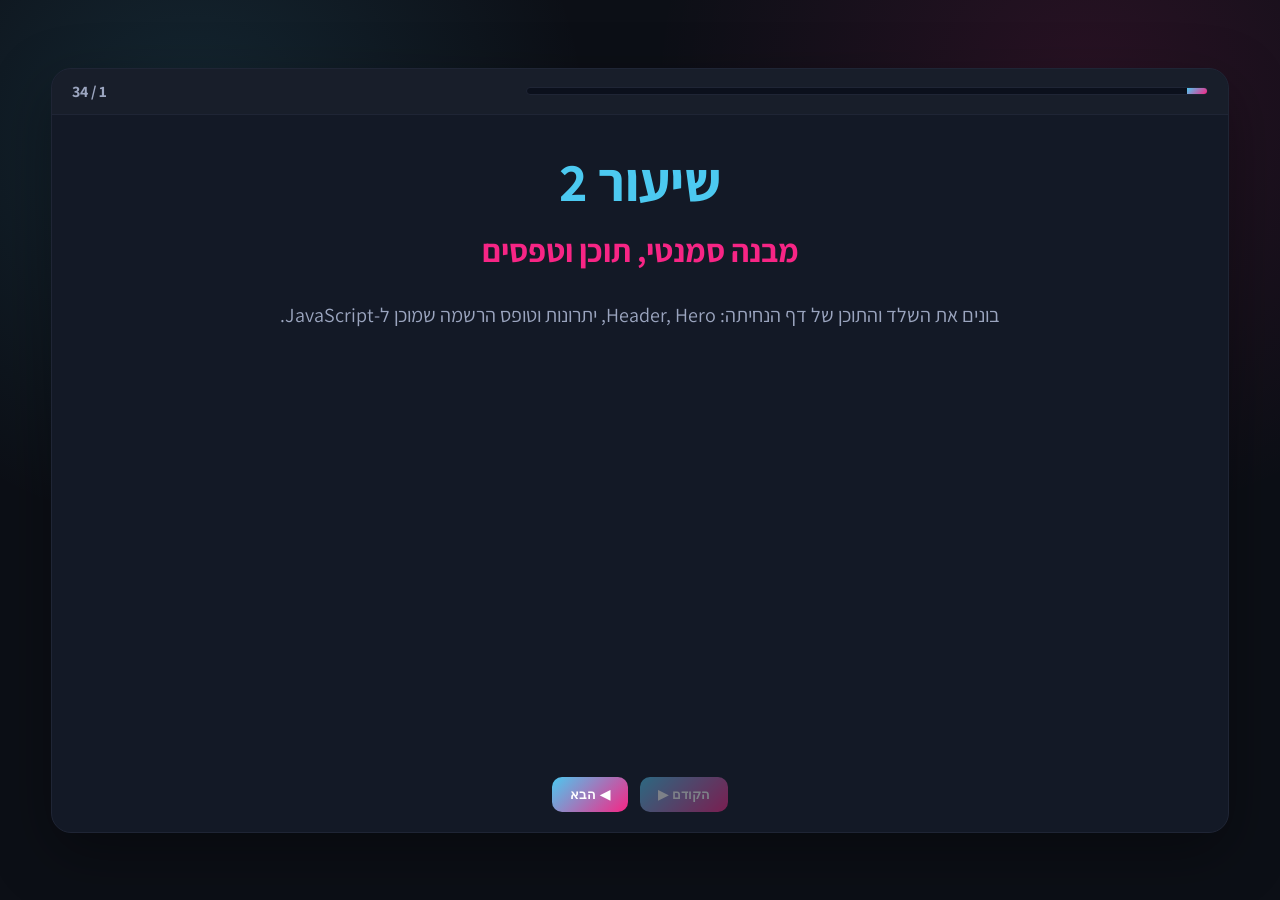
==== commit a0336785: "fix code snipets" ====
--- a/index.html
+++ b/index.html
@@ -11,7 +11,7 @@
   <div class="slideshow-container">
     <div class="top-bar">
       <div class="progress"><div id="progressFill"></div></div>
-      <div id="slideCounter">1 / 32</div>
+      <div id="slideCounter">1 / 35</div>
     </div>
 
     <div class="slide active">
@@ -62,7 +62,7 @@
 │   └── style.css
 └── js/
     └── script.js</code></pre>
-      <div class="success-example"><h4>תיקיית <code dir="ltr" class="language-text">landing-page/</code> בתוך שיעור 2</h4><p>במאגר של הקורס קיימת כבר גרסת הדף המלא כפי שלומדים בהדרגה בשקופיות — אפשר לפתוח אותה בנפרד ובלשונית חדשה (שקופית 29). מומלץ לפתוח את התיקייה עם Live Server מתוך <strong>שרשור התיקיות הראשית</strong> במחשב שלכם, לא מתוך המצגת.</p></div>
+      <div class="success-example"><h4>תיקיית <code dir="ltr" class="language-text">landing-page/</code> בתוך שיעור 2</h4><p>במאגר של הקורס קיימת גרסת דף מלאה בקבצים <code dir="ltr" class="language-text">index.html</code>, <code dir="ltr" class="language-text">css/style.css</code> ו-<code dir="ltr" class="language-text">js/script.js</code>. קטעי הקוד בשקופיות מוצגים כמו בקבצים האלה; אפשר לפתוח את דף הנחיתה בנפרד ובלשונית חדשה מהקישור בשקופית הצגת הדף המלא. מומלץ לפתוח את התיקייה עם Live Server מתוך <strong>שרשור התיקיות הראשית</strong> במחשב שלכם, לא מתוך המצגת.</p></div>
       <div class="warning-box"><h4>דגש למדריך</h4><p>לפני שמתחילים לכתוב, לבדוק אצל כולם ש-VS Code פתוח על התיקייה הראשית ושכל הקבצים נמצאים במקום הנכון.</p></div>
     </div>
 
@@ -116,28 +116,21 @@
         <div class="l2-code-col">
           <span class="l2-code-label" dir="rtl">קוד בשלב זה (<code class="language-text">index.html</code>)</span>
           <pre><code class="language-markup">&lt;body&gt;
-  &lt;header&gt;
-    &lt;!-- לוגו ותפריט --&gt;
-  &lt;/header&gt;
-
-  &lt;main&gt;
-    &lt;section&gt;
-      &lt;!-- Hero --&gt;
-    &lt;/section&gt;
-
-    &lt;section&gt;
-      &lt;!-- יתרונות --&gt;
-    &lt;/section&gt;
-
-    &lt;section&gt;
-      &lt;!-- טופס הרשמה --&gt;
-    &lt;/section&gt;
-  &lt;/main&gt;
-
-  &lt;footer&gt;
-    &lt;!-- סוף הדף --&gt;
-  &lt;/footer&gt;
-&lt;/body&gt;</code></pre>
+  &lt;div class="page-wrap"&gt;
+    &lt;header class="site-header"&gt;
+      &lt;a class="logo" href="#"&gt;&lt;span class="logo-accent"&gt;Prime&lt;/span&gt;Landing&lt;/a&gt;
+
+      &lt;nav class="main-nav" aria-label="ניווט ראשי"&gt;
+        &lt;ul&gt;
+          &lt;li&gt;&lt;a href="#hero"&gt;בית&lt;/a&gt;&lt;/li&gt;
+          &lt;li&gt;&lt;a href="#benefits"&gt;יתרונות&lt;/a&gt;&lt;/li&gt;
+          &lt;li&gt;&lt;a href="#signup"&gt;הרשמה&lt;/a&gt;&lt;/li&gt;
+        &lt;/ul&gt;
+      &lt;/nav&gt;
+    &lt;/header&gt;
+
+    &lt;main&gt;
+</code></pre>
         </div>
         <div class="l2-preview-col">
           <span class="l2-preview-label" dir="rtl">תצוגה מקדימה: הרגע עם שלד סמנטי בלבד (עדיין בלי <code class="language-text">css/style.css</code>)</span>
@@ -166,17 +159,18 @@
       <div class="l2-split">
         <div class="l2-code-col">
           <span class="l2-code-label">קוד בשלב זה (<code class="language-text">index.html</code> בלבד)</span>
-          <pre><code class="language-markup">&lt;header class="site-header"&gt;
-  &lt;a class="logo" href="#"&gt;PrimeLanding&lt;/a&gt;
-
-  &lt;nav class="main-nav" aria-label="ניווט ראשי"&gt;
-    &lt;ul&gt;
-      &lt;li&gt;&lt;a href="#hero"&gt;בית&lt;/a&gt;&lt;/li&gt;
-      &lt;li&gt;&lt;a href="#benefits"&gt;יתרונות&lt;/a&gt;&lt;/li&gt;
-      &lt;li&gt;&lt;a href="#signup"&gt;הרשמה&lt;/a&gt;&lt;/li&gt;
-    &lt;/ul&gt;
-  &lt;/nav&gt;
-&lt;/header&gt;</code></pre>
+          <pre><code class="language-markup">    &lt;header class="site-header"&gt;
+      &lt;a class="logo" href="#"&gt;&lt;span class="logo-accent"&gt;Prime&lt;/span&gt;Landing&lt;/a&gt;
+
+      &lt;nav class="main-nav" aria-label="ניווט ראשי"&gt;
+        &lt;ul&gt;
+          &lt;li&gt;&lt;a href="#hero"&gt;בית&lt;/a&gt;&lt;/li&gt;
+          &lt;li&gt;&lt;a href="#benefits"&gt;יתרונות&lt;/a&gt;&lt;/li&gt;
+          &lt;li&gt;&lt;a href="#signup"&gt;הרשמה&lt;/a&gt;&lt;/li&gt;
+        &lt;/ul&gt;
+      &lt;/nav&gt;
+    &lt;/header&gt;
+</code></pre>
         </div>
         <div class="l2-preview-col">
           <span class="l2-preview-label">איך זה נראה בדפדפן <strong>רק עם HTML</strong> (ברירות מחדל של הדפדפן)</span>
@@ -184,7 +178,7 @@
             <div class="l2-mini-chrome">📄 localhost — דף הנחיתה</div>
             <div class="l2-mini-body">
               <header class="site-header lp-header">
-                <a class="logo" href="#">PrimeLanding</a>
+                <a class="logo" href="#"><span class="logo-accent">Prime</span>Landing</a>
                 <nav class="main-nav" aria-label="ניווט ראשי">
                   <ul>
                     <li><a href="#hero">בית</a></li>
@@ -196,9 +190,35 @@
               <p dir="rtl" style="margin:14px 0 0;color:#64748b;font-size:0.74rem;"><em>מתחת: שאר החלקים של הדף יתפסו את המקום בשקופיות הבאות...</em></p>
             </div>
           </div>
-          <div class="note" style="margin-top:10px;"><strong>שימו לב:</strong> הקישורים עם <code>#hero</code> וכן הלאה מטרתם להגיע ל-<code>id</code> של אזורים. בשקופית הבאה ניצור בהירות ויזואלית עם חוקים ב-<code class="language-text">css/style.css</code>.</div>
-        </div>
-      </div>
+          <div class="note" style="margin-top:10px;"><strong>שימו לב:</strong> הקישורים עם <code>#hero</code> וכן הלאה מטרתם להגיע ל-<code>id</code> של אזורים. בשקופיות הבאות נוסיף חוקי <code class="language-text">css/style.css</code> — קודם בסיס העמוד ואז עיצוב הכותרת.</div>
+        </div>
+      </div>
+    </div>
+
+    <div class="slide">
+      <h2>מה מוסיפים ל-<code class="language-text">css/style.css</code>? בסיס העמוד ועטיפת תוכן</h2>
+      <p>קובץ ה-CSS בפרויקט מתחיל ב-<code class="language-text">border-box</code>, הגדרות <code class="language-text">body</code>, ו-<code class="language-text">page-wrap</code> שמרכז את התוכן — לפני חוקי הכותרת.</p>
+      <div class="l2-code-col" style="max-width:640px;margin:0 auto;">
+        <span class="l2-code-label">תחילת <code class="language-text">css/style.css</code></span>
+        <pre><code class="language-css">* {
+  box-sizing: border-box;
+}
+
+body {
+  margin: 0;
+  font-family: "Segoe UI", system-ui, sans-serif;
+  line-height: 1.6;
+  color: #1f2937;
+  background-color: #f6f8fb;
+}
+
+.page-wrap {
+  max-width: 960px;
+  margin: 0 auto;
+  padding: 0 20px 48px;
+}</code></pre>
+      </div>
+      <div class="note" style="margin-top:14px;"><strong>ב-<code class="language-text">index.html</code>:</strong> התוכן העיקרי עטוף ב-<code class="language-text">&lt;div class="page-wrap"&gt;</code> כמו בקבצי <code class="language-text">landing-page/</code>.</div>
     </div>
 
     <div class="slide">
@@ -208,20 +228,24 @@
         <div class="l2-code-col">
           <span class="l2-code-label">קובץ <code class="language-text">css/style.css</code> (מתווסף או מתעדכן)</span>
           <pre><code class="language-css">.site-header {
-  padding: 16px;
+  padding: 16px 0;
   border-bottom: 2px solid #e5e7eb;
+  background-color: #ffffff;
 }
 
 .site-header .logo {
-  margin-left: 20px;
   font-weight: 800;
   color: #0f172a;
   text-decoration: none;
 }
 
+.logo-accent {
+  color: #2563eb;
+}
+
 .main-nav ul {
   list-style: none;
-  margin: 0;
+  margin: 12px 0 0;
   padding: 0;
 }
 
@@ -242,7 +266,7 @@
             <div class="l2-mini-chrome">📄 עם CSS — רק אזור הכותרת</div>
             <div class="l2-mini-body">
               <div class="lp-header-inner">
-                <a class="lp-logo" href="#">PrimeLanding</a>
+                <a class="lp-logo" href="#"><span class="logo-accent">Prime</span>Landing</a>
                 <nav aria-label="ניווט ראשי">
                   <ul class="lp-nav-list">
                     <li><a href="#hero">בית</a></li>
@@ -270,7 +294,8 @@
           <p>כל פריט בתפריט הוא קישור למקום אחר בדף או לעמוד אחר.</p>
         </div>
       </div>
-      <pre><code class="language-markup">&lt;a href="#signup"&gt;להרשמה&lt;/a&gt;</code></pre>
+      <pre><code class="language-markup">            &lt;a class="primary-link" href="#signup"&gt;להרשמה&lt;/a&gt;
+</code></pre>
       <div class="info-box"><h4>מה עושה הסולמית?</h4><p><code>#signup</code> אומר לדפדפן: עבור לאלמנט שיש לו <code>id="signup"</code>.</p></div>
     </div>
 
@@ -280,14 +305,21 @@
       <div class="l2-split">
         <div class="l2-code-col">
           <span class="l2-code-label">מתווסף ל-<code class="language-text">index.html</code> בתוך <code class="language-text">&lt;main&gt;</code></span>
-          <pre><code class="language-markup">&lt;section id="hero" class="hero-section"&gt;
-  &lt;div class="hero-content"&gt;
-    &lt;p class="eyebrow"&gt;קורס Frontend למתחילים&lt;/p&gt;
-    &lt;h1&gt;בונים דף נחיתה מקצועי מאפס&lt;/h1&gt;
-    &lt;p&gt;לומדים HTML ו-CSS דרך פרויקט אמיתי שמוכן להמשך עם JavaScript.&lt;/p&gt;
-    &lt;a class="primary-link" href="#signup"&gt;אני רוצה להצטרף&lt;/a&gt;
-  &lt;/div&gt;
-&lt;/section&gt;</code></pre>
+          <pre><code class="language-markup">      &lt;section id="hero" class="hero-section"&gt;
+        &lt;div class="hero-content"&gt;
+          &lt;p class="eyebrow"&gt;&lt;span aria-hidden="true"&gt;●&lt;/span&gt; פרויקט HTML ראשון&lt;/p&gt;
+          &lt;h1&gt;דף נחיתה שמוכן לשלב הבא&lt;/h1&gt;
+          &lt;p&gt;
+            נבנה מבנה ברור עם &lt;code&gt;header&lt;/code&gt;, &lt;code&gt;main&lt;/code&gt;,
+            &lt;code&gt;section&lt;/code&gt; ו-&lt;code&gt;footer&lt;/code&gt;, ובמקביל CSS חיצוני בקובץ
+            נפרד — מתאים להמשך עם JavaScript.
+          &lt;/p&gt;
+          &lt;div class="cta-row"&gt;
+            &lt;a class="primary-link" href="#signup"&gt;להרשמה&lt;/a&gt;
+            &lt;span class="cta-hint span-muted"&gt;לא חייבים להבין הכל בשיעור הראשון — רק למקם נכון.&lt;/span&gt;
+          &lt;/div&gt;
+        &lt;/div&gt;
+</code></pre>
         </div>
         <div class="l2-preview-col">
           <span class="l2-preview-label"><strong>רק HTML:</strong> אחרי הוספת טקסט ה-Hero מתחת ל-Header שכבר שניהם בסיסיים</span>
@@ -295,8 +327,8 @@
             <div class="l2-mini-chrome">📄 דפדפן — עדיין בלי הקובץ <code dir="ltr" class="language-text">css/style.css</code></div>
             <div class="l2-mini-body">
               <header class="site-header">
-                <a class="logo" href="#">PrimeLanding</a>
-                <nav aria-label="ניווט ראשי">
+                <a class="logo" href="#"><span class="logo-accent">Prime</span>Landing</a>
+                <nav class="main-nav" aria-label="ניווט ראשי">
                   <ul>
                     <li><a href="#hero">בית</a></li>
                     <li><a href="#benefits">יתרונות</a></li>
@@ -306,10 +338,13 @@
               </header>
               <section id="hero" class="hero-section lp-hero-inner">
                 <div class="hero-content">
-                  <p class="eyebrow">קורס Frontend למתחילים</p>
-                  <h1>בונים דף נחיתה מקצועי מאפס</h1>
-                  <p>לומדים HTML ו-CSS דרך פרויקט אמיתי שמוכן להמשך עם JavaScript.</p>
-                  <a class="primary-link" href="#signup">אני רוצה להצטרף</a>
+                  <p class="eyebrow"><span aria-hidden="true">●</span> פרויקט HTML ראשון</p>
+                  <h1>דף נחיתה שמוכן לשלב הבא</h1>
+                  <p>נבנה מבנה ברור עם <code>header</code>, <code>main</code>, <code>section</code> ו-<code>footer</code>, ובמקביל CSS חיצוני בקובץ נפרד — מתאים להמשך עם JavaScript.</p>
+                  <div class="cta-row">
+                    <a class="primary-link" href="#signup">להרשמה</a>
+                    <span class="cta-hint span-muted">לא חייבים להבין הכל בשיעור הראשון — רק למקם נכון.</span>
+                  </div>
                 </div>
               </section>
             </div>
@@ -341,13 +376,20 @@
 
 .hero-content h1 {
   margin: 0 0 12px;
-  font-size: 28px;
+  font-size: clamp(1.5rem, 4vw, 2rem);
   line-height: 1.2;
 }
 
 .hero-content p {
   margin: 0 0 16px;
   color: #475569;
+}
+
+.cta-row {
+  display: flex;
+  flex-wrap: wrap;
+  align-items: center;
+  gap: 12px;
 }
 
 .primary-link {
@@ -358,6 +400,15 @@
   color: #ffffff;
   background-color: #2563eb;
   text-decoration: none;
+}
+
+.primary-link:hover {
+  background-color: #1d4ed8;
+}
+
+.span-muted {
+  font-size: 14px;
+  color: #64748b;
 }</code></pre>
         </div>
         <div class="l2-preview-col">
@@ -366,7 +417,7 @@
             <div class="l2-mini-chrome">📄 Header + Hero אחרי CSS</div>
             <div class="l2-mini-body">
               <div class="lp-header-inner">
-                <a class="lp-logo" href="#">PrimeLanding</a>
+                <a class="lp-logo" href="#"><span class="logo-accent">Prime</span>Landing</a>
                 <nav aria-label="ניווט ראשי">
                   <ul class="lp-nav-list">
                     <li><a href="#hero">בית</a></li>
@@ -377,10 +428,13 @@
               </div>
               <section id="hero-demo" class="hero-section">
                 <div class="hero-content">
-                  <p class="eyebrow">קורס Frontend למתחילים</p>
-                  <h1>בונים דף נחיתה מקצועי מאפס</h1>
-                  <p>לומדים HTML ו-CSS דרך פרויקט אמיתי שמוכן להמשך עם JavaScript.</p>
-                  <a class="primary-link" href="#signup">אני רוצה להצטרף</a>
+                  <p class="eyebrow"><span aria-hidden="true">●</span> פרויקט HTML ראשון</p>
+                  <h1>דף נחיתה שמוכן לשלב הבא</h1>
+                  <p>נבנה מבנה ברור עם <code>header</code>, <code>main</code>, <code>section</code> ו-<code>footer</code>, ובמקביל CSS חיצוני בקובץ נפרד — מתאים להמשך עם JavaScript.</p>
+                  <div class="cta-row">
+                    <a class="primary-link" href="#signup">להרשמה</a>
+                    <span class="cta-hint span-muted">לא חייבים להבין הכל בשיעור הראשון — רק למקם נכון.</span>
+                  </div>
                 </div>
               </section>
             </div>
@@ -394,11 +448,14 @@
       <div class="l2-split">
         <div class="l2-code-col">
           <span class="l2-code-label">מה מוסיפים ל-<code class="language-text">index.html</code> מתחת/alongside טקסט ה-Hero</span>
-          <pre><code class="language-markup">&lt;img
-  class="hero-image"
-  src="https://images.unsplash.com/photo-1498050108023-c5249f4df085"
-  alt="מסך מחשב עם קוד פתוח בעורך קוד"
-&gt;</code></pre>
+          <pre><code class="language-markup">        &lt;img
+          class="hero-image"
+          src="https://images.unsplash.com/photo-1498050108023-c5249f4df085"
+          alt="מסך מחשב עם קוד פתוח בעורך קוד"
+          width="800"
+          height="533"
+        &gt;
+</code></pre>
           <div class="warning-box" style="margin-top:12px;"><h4>לא לוותר על <code>alt</code></h4><p>הטקסט החלופי חשוב לנגישות, למקרה שהתמונה לא נטענת ולכלים סמנטיים נוספים.</p></div>
         </div>
         <div class="l2-preview-col">
@@ -407,17 +464,20 @@
             <div class="l2-mini-chrome">📄 עם CSS טקסט — בלי משבצת לתמונה עדיין</div>
             <div class="l2-mini-body">
               <div class="lp-header-inner">
-                <a class="lp-logo" href="#">PrimeLanding</a>
+                <a class="lp-logo" href="#"><span class="logo-accent">Prime</span>Landing</a>
                 <nav aria-label="ניווט ראשי"><ul class="lp-nav-list"><li><a href="#hero">בית</a></li><li><a href="#benefits">יתרונות</a></li><li><a href="#signup">הרשמה</a></li></ul></nav>
               </div>
               <section class="hero-section">
                 <div class="hero-content">
-                  <p class="eyebrow">קורס Frontend למתחילים</p>
-                  <h1>בונים דף נחיתה מקצועי מאפס</h1>
-                  <p>לומדים HTML ו-CSS דרך פרויקט אמיתי.</p>
-                  <a class="primary-link" href="#signup">להרשמה</a>
+                  <p class="eyebrow"><span aria-hidden="true">●</span> פרויקט HTML ראשון</p>
+                  <h1>דף נחיתה שמוכן לשלב הבא</h1>
+                  <p>נבנה מבנה ברור עם <code>header</code>, <code>main</code>, <code>section</code> ו-<code>footer</code>, ובמקביל CSS חיצוני בקובץ נפרד — מתאים להמשך עם JavaScript.</p>
+                  <div class="cta-row">
+                    <a class="primary-link" href="#signup">להרשמה</a>
+                    <span class="cta-hint span-muted">לא חייבים להבין הכל בשיעור הראשון — רק למקם נכון.</span>
+                  </div>
                 </div>
-                <img class="hero-image" src="https://images.unsplash.com/photo-1498050108023-c5249f4df085" alt="מסך מחשב עם קוד" width="400" height="260">
+                <img class="hero-image" src="https://images.unsplash.com/photo-1498050108023-c5249f4df085" alt="מסך מחשב עם קוד פתוח בעורך קוד" width="800" height="533">
               </section>
             </div>
           </div>
@@ -431,20 +491,30 @@
       <div class="l2-split">
         <div class="l2-code-col">
           <span class="l2-code-label">בלוק מלא שנשמר ב-<code class="language-text">index.html</code></span>
-          <pre><code class="language-markup">&lt;section id="hero" class="hero-section"&gt;
-  &lt;div class="hero-content"&gt;
-    &lt;p class="eyebrow"&gt;פרויקט HTML ראשון&lt;/p&gt;
-    &lt;h1&gt;דף נחיתה שמוכן לשלב הבא&lt;/h1&gt;
-    &lt;p&gt;נבנה מבנה ברור וטופס שנוכל לחבר אליו JavaScript בהמשך.&lt;/p&gt;
-    &lt;a class="primary-link" href="#signup"&gt;להרשמה&lt;/a&gt;
-  &lt;/div&gt;
-
-  &lt;img
-    class="hero-image"
-    src="https://images.unsplash.com/photo-1498050108023-c5249f4df085"
-    alt="מחשב נייד עם קוד פתוח"
-  &gt;
-&lt;/section&gt;</code></pre>
+          <pre><code class="language-markup">      &lt;section id="hero" class="hero-section"&gt;
+        &lt;div class="hero-content"&gt;
+          &lt;p class="eyebrow"&gt;&lt;span aria-hidden="true"&gt;●&lt;/span&gt; פרויקט HTML ראשון&lt;/p&gt;
+          &lt;h1&gt;דף נחיתה שמוכן לשלב הבא&lt;/h1&gt;
+          &lt;p&gt;
+            נבנה מבנה ברור עם &lt;code&gt;header&lt;/code&gt;, &lt;code&gt;main&lt;/code&gt;,
+            &lt;code&gt;section&lt;/code&gt; ו-&lt;code&gt;footer&lt;/code&gt;, ובמקביל CSS חיצוני בקובץ
+            נפרד — מתאים להמשך עם JavaScript.
+          &lt;/p&gt;
+          &lt;div class="cta-row"&gt;
+            &lt;a class="primary-link" href="#signup"&gt;להרשמה&lt;/a&gt;
+            &lt;span class="cta-hint span-muted"&gt;לא חייבים להבין הכל בשיעור הראשון — רק למקם נכון.&lt;/span&gt;
+          &lt;/div&gt;
+        &lt;/div&gt;
+
+        &lt;img
+          class="hero-image"
+          src="https://images.unsplash.com/photo-1498050108023-c5249f4df085"
+          alt="מסך מחשב עם קוד פתוח בעורך קוד"
+          width="800"
+          height="533"
+        &gt;
+      &lt;/section&gt;
+</code></pre>
         </div>
         <div class="l2-preview-col">
           <span class="l2-preview-label">אותה רמת עיצוב כמו בשקופית הקודמת (<strong>לפני</strong> הגבלות לתמונה)</span>
@@ -453,12 +523,15 @@
             <div class="l2-mini-body">
               <section class="hero-section">
                 <div class="hero-content">
-                  <p class="eyebrow">פרויקט HTML ראשון</p>
+                  <p class="eyebrow"><span aria-hidden="true">●</span> פרויקט HTML ראשון</p>
                   <h1>דף נחיתה שמוכן לשלב הבא</h1>
-                  <p>נבנה מבנה ברור וטופס שנוכל לחבר אליו JavaScript בהמשך.</p>
-                  <a class="primary-link" href="#signup">להרשמה</a>
+                  <p>נבנה מבנה ברור עם <code>header</code>, <code>main</code>, <code>section</code> ו-<code>footer</code>, ובמקביל CSS חיצוני בקובץ נפרד — מתאים להמשך עם JavaScript.</p>
+                  <div class="cta-row">
+                    <a class="primary-link" href="#signup">להרשמה</a>
+                    <span class="cta-hint span-muted">לא חייבים להבין הכל בשיעור הראשון — רק למקם נכון.</span>
+                  </div>
                 </div>
-                <img class="hero-image" src="https://images.unsplash.com/photo-1498050108023-c5249f4df085" alt="מחשב נייד" width="400" height="260">
+                <img class="hero-image" src="https://images.unsplash.com/photo-1498050108023-c5249f4df085" alt="מסך מחשב עם קוד פתוח בעורך קוד" width="800" height="533">
               </section>
             </div>
           </div>
@@ -476,7 +549,7 @@
   margin-top: 16px;
   border-radius: 16px;
   border: 1px solid #e5e7eb;
-  height: clamp(140px, 22vw, 220px);
+  height: clamp(160px, 28vw, 260px);
   object-fit: cover;
 }</code></pre>
         </div>
@@ -487,12 +560,15 @@
             <div class="l2-mini-body">
               <section class="hero-section">
                 <div class="hero-content">
-                  <p class="eyebrow">פרויקט HTML ראשון</p>
+                  <p class="eyebrow"><span aria-hidden="true">●</span> פרויקט HTML ראשון</p>
                   <h1>דף נחיתה שמוכן לשלב הבא</h1>
-                  <p>נבנה מבנה ברור וטופס שנוכל לחבר אליו JavaScript בהמשך.</p>
-                  <a class="primary-link" href="#signup">להרשמה</a>
+                  <p>נבנה מבנה ברור עם <code>header</code>, <code>main</code>, <code>section</code> ו-<code>footer</code>, ובמקביל CSS חיצוני בקובץ נפרד — מתאים להמשך עם JavaScript.</p>
+                  <div class="cta-row">
+                    <a class="primary-link" href="#signup">להרשמה</a>
+                    <span class="cta-hint span-muted">לא חייבים להבין הכל בשיעור הראשון — רק למקם נכון.</span>
+                  </div>
                 </div>
-                <img class="hero-image" src="https://images.unsplash.com/photo-1498050108023-c5249f4df085" alt="מחשב נייד" width="400" height="260">
+                <img class="hero-image" src="https://images.unsplash.com/photo-1498050108023-c5249f4df085" alt="מסך מחשב עם קוד פתוח בעורך קוד" width="800" height="533">
               </section>
             </div>
           </div>
@@ -506,14 +582,18 @@
       <div class="l2-split">
         <div class="l2-code-col">
           <span class="l2-code-label">מתווסף מתחת ל-Hero בתוך <code class="language-text">&lt;main&gt;</code></span>
-          <pre><code class="language-markup">&lt;section id="benefits" class="benefits-section"&gt;
-  &lt;h2&gt;למה ללמוד דרך פרויקט?&lt;/h2&gt;
-  &lt;ul class="benefits-list"&gt;
-    &lt;li&gt;רואים תוצאה אמיתית בדפדפן.&lt;/li&gt;
-    &lt;li&gt;מבינים למה כל תגית קיימת.&lt;/li&gt;
-    &lt;li&gt;מתכוננים לעבודה עם JavaScript.&lt;/li&gt;
-  &lt;/ul&gt;
-&lt;/section&gt;</code></pre>
+          <pre><code class="language-markup">      &lt;section id="benefits" class="benefits-section"&gt;
+        &lt;h2&gt;למה ללמוד דרך פרויקט?&lt;/h2&gt;
+        &lt;div class="benefits-intro"&gt;
+          &lt;p&gt;כל שורת קוד מתחברת לתוצאה שאפשר לראות ב‑Live Server.&lt;/p&gt;
+        &lt;/div&gt;
+        &lt;ul class="benefits-list"&gt;
+          &lt;li&gt;רואים תוצאה אמיתית בדפדפן.&lt;/li&gt;
+          &lt;li&gt;מבינים למה כל תגית קיימת.&lt;/li&gt;
+          &lt;li&gt;מתכוננים לעבודה עם JavaScript.&lt;/li&gt;
+        &lt;/ul&gt;
+      &lt;/section&gt;
+</code></pre>
         </div>
         <div class="l2-preview-col">
           <span class="l2-preview-label"><strong>מרכיב חדש עם HTML בלבד</strong> — הרקע המקווקו מסמן מה נוסף בשלב הזה לפני שנכתוב CSS ייעודי</span>
@@ -521,19 +601,20 @@
             <div class="l2-mini-chrome">📄 Head + Hero עם CSS + בלוק חדש רק ב-HTML</div>
             <div class="l2-mini-body">
               <div class="lp-header-inner">
-                <a class="lp-logo" href="#">PrimeLanding</a>
+                <a class="lp-logo" href="#"><span class="logo-accent">Prime</span>Landing</a>
                 <nav aria-label="ניווט ראשי"><ul class="lp-nav-list"><li><a href="#hero">בית</a></li><li><a href="#benefits">יתרונות</a></li><li><a href="#signup">הרשמה</a></li></ul></nav>
               </div>
               <section class="hero-section">
-                <div class="hero-content"><p class="eyebrow">פרויקט</p><h1>Hero מעוצב</h1><p>קצר.</p><a class="primary-link" href="#signup">להרשמה</a></div>
+                <div class="hero-content"><p class="eyebrow"><span aria-hidden="true">●</span> פרויקט HTML ראשון</p><h1>דף נחיתה שמוכן לשלב הבא</h1><p class="span-muted" style="margin:0 0 8px;font-size:0.72rem;">נבנה מבנה ברור…</p><div class="cta-row"><a class="primary-link" href="#signup">להרשמה</a></div></div>
                 <img class="hero-image" src="https://images.unsplash.com/photo-1498050108023-c5249f4df085" alt="" width="320" height="180">
               </section>
               <section id="benefits" class="benefits-section l2-new-html-block">
                 <h2>למה ללמוד דרך פרויקט?</h2>
+                <div class="benefits-intro"><p>כל שורת קוד מתחברת לתוצאה שאפשר לראות ב‑Live Server.</p></div>
                 <ul class="benefits-list">
                   <li>רואים תוצאה אמיתית בדפדפן.</li>
                   <li>מבינים למה כל תגית קיימת.</li>
-                  <li>מתכוננים ל-JavaScript.</li>
+                  <li>מתכוננים לעבודה עם JavaScript.</li>
                 </ul>
               </section>
             </div>
@@ -560,6 +641,12 @@
   margin: 0 0 12px;
 }
 
+.benefits-intro {
+  margin-bottom: 12px;
+  color: #475569;
+  font-size: 15px;
+}
+
 .benefits-list {
   margin: 0;
   padding-right: 20px;
@@ -571,19 +658,20 @@
             <div class="l2-mini-chrome">📄 Hero + יתרונות עם CSS</div>
             <div class="l2-mini-body">
               <div class="lp-header-inner">
-                <a class="lp-logo" href="#">PrimeLanding</a>
+                <a class="lp-logo" href="#"><span class="logo-accent">Prime</span>Landing</a>
                 <nav aria-label="ניווט ראשי"><ul class="lp-nav-list"><li><a href="#hero">בית</a></li><li><a href="#benefits">יתרונות</a></li><li><a href="#signup">הרשמה</a></li></ul></nav>
               </div>
               <section class="hero-section">
-                <div class="hero-content"><p class="eyebrow">פרויקט</p><h1>Hero</h1><p>קצר.</p><a class="primary-link" href="#signup">להרשמה</a></div>
+                <div class="hero-content"><p class="eyebrow"><span aria-hidden="true">●</span> פרויקט HTML ראשון</p><h1>דף נחיתה שמוכן לשלב הבא</h1><p class="span-muted" style="margin:0 0 8px;font-size:0.72rem;">נבנה מבנה ברור…</p><div class="cta-row"><a class="primary-link" href="#signup">להרשמה</a></div></div>
                 <img class="hero-image" src="https://images.unsplash.com/photo-1498050108023-c5249f4df085" alt="" width="320" height="180">
               </section>
               <section id="benefits-demo" class="benefits-section">
                 <h2>למה ללמוד דרך פרויקט?</h2>
+                <div class="benefits-intro"><p>כל שורת קוד מתחברת לתוצאה שאפשר לראות ב‑Live Server.</p></div>
                 <ul class="benefits-list">
-                  <li>תוצאה אמיתית בדפדפן.</li>
-                  <li>הבנה של הסמנטיקה.</li>
-                  <li>המשך עם JavaScript.</li>
+                  <li>רואים תוצאה אמיתית בדפדפן.</li>
+                  <li>מבינים למה כל תגית קיימת.</li>
+                  <li>מתכוננים לעבודה עם JavaScript.</li>
                 </ul>
               </section>
             </div>
@@ -597,14 +685,15 @@
       <div class="l2-split">
         <div class="l2-code-col">
           <span class="l2-code-label">אזור "איך זה עובד?" עם צעדים ממוספרים</span>
-          <pre><code class="language-markup">&lt;section class="process-section"&gt;
-  &lt;h2&gt;איך זה עובד?&lt;/h2&gt;
-  &lt;ol&gt;
-    &lt;li&gt;נרשמים דרך הטופס.&lt;/li&gt;
-    &lt;li&gt;מקבלים קישור לתרגול.&lt;/li&gt;
-    &lt;li&gt;בונים דף נחיתה אישי.&lt;/li&gt;
-  &lt;/ol&gt;
-&lt;/section&gt;</code></pre>
+          <pre><code class="language-markup">      &lt;section class="process-section"&gt;
+        &lt;h2&gt;איך זה עובד?&lt;/h2&gt;
+        &lt;ol&gt;
+          &lt;li&gt;נרשמים דרך הטופס.&lt;/li&gt;
+          &lt;li&gt;מקבלים קישור לתרגול.&lt;/li&gt;
+          &lt;li&gt;בונים דף נחיתה אישי.&lt;/li&gt;
+        &lt;/ol&gt;
+      &lt;/section&gt;
+</code></pre>
         </div>
         <div class="l2-preview-col">
           <span class="l2-preview-label"><strong>HTML חדש</strong> — מסומן במסגרת קווקווית עד שנוסיף עיצוב</span>
@@ -612,7 +701,7 @@
             <div class="l2-mini-chrome">📄 עם יתרונות מעוצבים + תהליך חדש בלבד ב-HTML</div>
             <div class="l2-mini-body" style="font-size:0.76rem;">
               <section class="benefits-section"><h2>יתרונות קצרים</h2><ul class="benefits-list"><li>פריט.</li></ul></section>
-              <section class="process-section l2-new-html-block"><h2>איך זה עובד?</h2><ol><li>נרשמים דרך הטופס.</li><li>מקבלים תרגול.</li><li>בונים דף בעצמכם.</li></ol></section>
+              <section class="process-section l2-new-html-block"><h2>איך זה עובד?</h2><ol><li>נרשמים דרך הטופס.</li><li>מקבלים קישור לתרגול.</li><li>בונים דף נחיתה אישי.</li></ol></section>
             </div>
           </div>
           <div class="note" style="margin-top:10px;"><strong>כלל פשוט:</strong> <code>ul</code> לרשימת נקודות, <code>ol</code> לצעדים לפי סדר.</div>
@@ -656,10 +745,11 @@
       <div class="l2-split">
         <div class="l2-code-col">
           <span class="l2-code-label">בדיוק מתחת ל-<code class="language-text">&lt;/main&gt;</code></span>
-          <pre><code class="language-markup">&lt;footer class="site-footer"&gt;
-  &lt;p&gt;© 2026 PrimeLanding. כל הזכויות שמורות.&lt;/p&gt;
-  &lt;a href="#hero"&gt;חזרה לראש הדף&lt;/a&gt;
-&lt;/footer&gt;</code></pre>
+          <pre><code class="language-markup">    &lt;footer class="site-footer"&gt;
+      &lt;p&gt;© 2026 PrimeLanding. תוצר התרגול לשיעור 2 בקורס.&lt;/p&gt;
+      &lt;a href="#hero"&gt;חזרה לראש הדף&lt;/a&gt;
+    &lt;/footer&gt;
+</code></pre>
         </div>
         <div class="l2-preview-col">
           <span class="l2-preview-label"><strong>רגע ההוספה</strong> — עדיין בלי CSS ל-Footer</span>
@@ -668,7 +758,7 @@
             <div class="l2-mini-body" style="font-size:0.76rem;">
               <section class="process-section"><h2>תהליך</h2><ol><li>א</li><li>ב</li></ol></section>
               <footer class="site-footer l2-new-html-block">
-                <p>© 2026 PrimeLanding. כל הזכויות שמורות.</p>
+                <p>© 2026 PrimeLanding. תוצר התרגול לשיעור 2 בקורס.</p>
                 <a href="#hero">חזרה לראש הדף</a>
               </footer>
             </div>
@@ -704,7 +794,7 @@
             <div class="l2-mini-body" style="font-size:0.76rem;">
               <section class="benefits-section"><h2>יתרון</h2><ul class="benefits-list"><li>שורה.</li></ul></section>
               <footer class="site-footer">
-                <p>© 2026 PrimeLanding.</p>
+                <p>© 2026 PrimeLanding. תוצר התרגול לשיעור 2 בקורס.</p>
                 <a href="#hero">חזרה לראש הדף</a>
               </footer>
             </div>
@@ -727,43 +817,60 @@
     </div>
 
     <div class="slide">
-      <h2>מבנה בסיסי של טופס (<code class="language-text">index.html</code>)</h2>
-      <div class="l2-split">
-        <div class="l2-code-col">
-          <span class="l2-code-label">בתוך <code class="language-text">&lt;main&gt;</code> בסוף</span>
-          <pre><code class="language-markup">&lt;section id="signup" class="signup-section"&gt;
-  &lt;h2&gt;רוצים לקבל עדכונים?&lt;/h2&gt;
-
-  &lt;form class="signup-form"&gt;
-    &lt;label for="fullName"&gt;שם מלא&lt;/label&gt;
-    &lt;input id="fullName" type="text" name="fullName"&gt;
-
-    &lt;label for="email"&gt;אימייל&lt;/label&gt;
-    &lt;input id="email" type="email" name="email"&gt;
-
-    &lt;button type="submit"&gt;שליחה&lt;/button&gt;
-  &lt;/form&gt;
-&lt;/section&gt;</code></pre>
-        </div>
-        <div class="l2-preview-col">
-          <span class="l2-preview-label"><strong>רגע ההוספה</strong> במציאות הדף — עדיין בלי משבצת לטופס</span>
+      <h2>מקטע ההרשמה (<code class="language-text">index.html</code>)</h2>
+      <div class="l2-split">
+        <div class="l2-code-col">
+          <span class="l2-code-label">בתוך <code class="language-text">&lt;main&gt;</code> בסוף — זהה ל-<code class="language-text">landing-page/index.html</code></span>
+          <pre><code class="language-markup">      &lt;section id="signup" class="signup-section"&gt;
+        &lt;h2&gt;הצטרפו לרשימת העדכונים&lt;/h2&gt;
+        &lt;p class="signup-desc"&gt;
+          השאירו פרטים — בשיעורי JavaScript נחבר התנהגות אמיתית לשדות האלה.
+        &lt;/p&gt;
+
+        &lt;form id="signupForm" class="signup-form"&gt;
+          &lt;label for="fullName"&gt;שם מלא&lt;/label&gt;
+          &lt;input
+            id="fullName"
+            name="fullName"
+            type="text"
+            autocomplete="name"
+            placeholder="לדוגמה: דנה כהן"
+          &gt;
+
+          &lt;label for="email"&gt;אימייל&lt;/label&gt;
+          &lt;input
+            id="email"
+            name="email"
+            type="email"
+            autocomplete="email"
+            placeholder="name@example.com"
+          &gt;
+
+          &lt;button id="submitButton" type="submit"&gt;שליחה&lt;/button&gt;
+        &lt;/form&gt;
+      &lt;/section&gt;
+</code></pre>
+        </div>
+        <div class="l2-preview-col">
+          <span class="l2-preview-label"><strong>תצוגה לדוגמה</strong> (מזהי השדות שונים כדי לא לכפול מזהים בדף המצגת)</span>
           <div class="l2-mini-browser lp-styled lp-has-footer lp-has-benefits">
-            <div class="l2-mini-chrome">📄 + טופס חדש (HTML)</div>
+            <div class="l2-mini-chrome">📄 טופס מהפרויקט</div>
             <div class="l2-mini-body" style="font-size:0.74rem;">
-              <footer class="site-footer" style="margin-top:8px;"><p>© 2026</p></footer>
-              <section id="signup" class="signup-section l2-new-html-block" style="margin-top:12px;">
-                <h2>רוצים לקבל עדכונים?</h2>
+              <footer class="site-footer" style="margin-top:8px;"><p>© 2026 PrimeLanding. תוצר התרגול לשיעור 2 בקורס.</p></footer>
+              <section id="signup-basic-demo" class="signup-section l2-new-html-block" style="margin-top:12px;">
+                <h2>הצטרפו לרשימת העדכונים</h2>
+                <p class="signup-desc">השאירו פרטים — בשיעורי JavaScript נחבר התנהגות אמיתית לשדות האלה.</p>
                 <form class="signup-form" onsubmit="return false;">
-                  <label for="fullName-prev">שם מלא</label>
-                  <input id="fullName-prev" type="text" name="fullNamePrev">
-                  <label for="email-prev">אימייל</label>
-                  <input id="email-prev" type="email" name="emailPrev">
+                  <label for="fullName-basic-prev">שם מלא</label>
+                  <input id="fullName-basic-prev" type="text" name="fullNameBasicPrev" autocomplete="name" placeholder="לדוגמה: דנה כהן">
+                  <label for="email-basic-prev">אימייל</label>
+                  <input id="email-basic-prev" type="email" name="emailBasicPrev" autocomplete="email" placeholder="name@example.com">
                   <button type="submit">שליחה</button>
                 </form>
               </section>
             </div>
           </div>
-          <div class="success-example" style="margin-top:10px;"><h4>מה מקצועי כאן?</h4><p>שילוב <code>for</code> ו-<code>id</code> זה לזה ובחירת <code>type</code> נכונה.</p></div>
+          <div class="success-example" style="margin-top:10px;"><h4>מה מקצועי כאן?</h4><p>שילוב <code>for</code> ו-<code>id</code> זה לזה, <code>autocomplete</code>, ובחירת <code>type</code> נכונה.</p></div>
         </div>
       </div>
     </div>
@@ -771,11 +878,18 @@
     <div class="slide">
       <h2><code>label</code> ו-<code>input</code>: הקשר ביניהם</h2>
       <p>ה-<code>label</code> מסביר למשתמש מה צריך להקליד. הקישור בין <code>label</code> ל-<code>input</code> נוצר בעזרת <code>for</code> ו-<code>id</code>.</p>
-      <pre><code class="language-markup">&lt;label for="userEmail"&gt;כתובת אימייל&lt;/label&gt;
-&lt;input id="userEmail" type="email" name="userEmail"&gt;</code></pre>
+      <pre><code class="language-markup">          &lt;label for="email"&gt;אימייל&lt;/label&gt;
+          &lt;input
+            id="email"
+            name="email"
+            type="email"
+            autocomplete="email"
+            placeholder="name@example.com"
+          &gt;
+</code></pre>
       <div class="grid two-cols">
-        <div class="card"><h3><code>for="userEmail"</code></h3><p>ה-label מצביע על השדה.</p></div>
-        <div class="card"><h3><code>id="userEmail"</code></h3><p>השדה מקבל מזהה ייחודי בדף.</p></div>
+        <div class="card"><h3><code>for="email"</code></h3><p>ה-label מצביע על השדה.</p></div>
+        <div class="card"><h3><code>id="email"</code></h3><p>השדה מקבל מזהה ייחודי בדף.</p></div>
       </div>
     </div>
 
@@ -785,12 +899,26 @@
         <div class="card accent">
           <h3><code>type="text"</code></h3>
           <p>מתאים לשם, עיר, תפקיד או כל טקסט כללי.</p>
-          <pre><code class="language-markup">&lt;input id="fullName" type="text"&gt;</code></pre>
+          <pre><code class="language-markup">          &lt;input
+            id="fullName"
+            name="fullName"
+            type="text"
+            autocomplete="name"
+            placeholder="לדוגמה: דנה כהן"
+          &gt;
+</code></pre>
         </div>
         <div class="card accent-2">
           <h3><code>type="email"</code></h3>
           <p>מתאים לכתובת אימייל ונותן לדפדפן בדיקה בסיסית.</p>
-          <pre><code class="language-markup">&lt;input id="email" type="email"&gt;</code></pre>
+          <pre><code class="language-markup">          &lt;input
+            id="email"
+            name="email"
+            type="email"
+            autocomplete="email"
+            placeholder="name@example.com"
+          &gt;
+</code></pre>
         </div>
       </div>
       <div class="note"><strong>לא קופצים רחוק מדי:</strong> בשיעור הזה מספיקים טקסט ואימייל. המטרה היא לבנות בסיס טוב.</div>
@@ -823,25 +951,37 @@
       <h2>טופס הרשמה מלא (<code class="language-text">index.html</code>)</h2>
       <div class="l2-split">
         <div class="l2-code-col">
-          <span class="l2-code-label">גרסה מלאה עם <code class="language-text">id</code> לטופס ולכפתור</span>
-          <pre><code class="language-markup">&lt;section id="signup" class="signup-section"&gt;
-  &lt;h2&gt;הצטרפו לרשימת העדכונים&lt;/h2&gt;
-  &lt;p&gt;תרגולים ועדכונים לקורס.&lt;/p&gt;
-
-  &lt;form id="signupForm" class="signup-form"&gt;
-    &lt;label for="fullName"&gt;שם מלא&lt;/label&gt;
-    &lt;input id="fullName" name="fullName"
-      type="text" placeholder="לדוגמה: דנה כהן"&gt;
-
-    &lt;label for="email"&gt;אימייל&lt;/label&gt;
-    &lt;input id="email" name="email"
-      type="email" placeholder="name@example.com"&gt;
-
-    &lt;button id="submitButton"
-      type="submit"&gt;שליחה&lt;/button&gt;
-  &lt;/form&gt;
-&lt;/section&gt;</code></pre>
-          <div class="note" style="margin-top:10px;"><strong>JS בהמשך:</strong> קונסט עם <code>getElementById("signupForm")</code>, <code>"fullName"</code>, <code>"email"</code>, <code>"submitButton"</code>.</div>
+          <span class="l2-code-label">זהה ל-<code class="language-text">landing-page/index.html</code></span>
+          <pre><code class="language-markup">      &lt;section id="signup" class="signup-section"&gt;
+        &lt;h2&gt;הצטרפו לרשימת העדכונים&lt;/h2&gt;
+        &lt;p class="signup-desc"&gt;
+          השאירו פרטים — בשיעורי JavaScript נחבר התנהגות אמיתית לשדות האלה.
+        &lt;/p&gt;
+
+        &lt;form id="signupForm" class="signup-form"&gt;
+          &lt;label for="fullName"&gt;שם מלא&lt;/label&gt;
+          &lt;input
+            id="fullName"
+            name="fullName"
+            type="text"
+            autocomplete="name"
+            placeholder="לדוגמה: דנה כהן"
+          &gt;
+
+          &lt;label for="email"&gt;אימייל&lt;/label&gt;
+          &lt;input
+            id="email"
+            name="email"
+            type="email"
+            autocomplete="email"
+            placeholder="name@example.com"
+          &gt;
+
+          &lt;button id="submitButton" type="submit"&gt;שליחה&lt;/button&gt;
+        &lt;/form&gt;
+      &lt;/section&gt;
+</code></pre>
+          <div class="note" style="margin-top:10px;"><strong>המשך:</strong> בשקופית הבאה חוקי עיצוב הטופס ב-<code class="language-text">css/style.css</code>, ואחריה התוכן המלא של <code dir="ltr" class="language-text">js/script.js</code> כמו בפרויקט.</div>
         </div>
         <div class="l2-preview-col">
           <span class="l2-preview-label"><strong>HTML בלבד בתצוגת הדף</strong> — עדיין בלי מאגר לעיצוב הטופס</span>
@@ -850,12 +990,12 @@
             <div class="l2-mini-body" style="font-size:0.72rem;">
               <section id="signup-slide-demo" class="signup-section l2-new-html-block">
                 <h2>הצטרפו לרשימת העדכונים</h2>
-                <p class="signup-desc">תרגולים ועדכונים לקורס.</p>
+                <p class="signup-desc">השאירו פרטים — בשיעורי JavaScript נחבר התנהגות אמיתית לשדות האלה.</p>
                 <form id="signupFormSlideDemo" class="signup-form" onsubmit="return false;">
                   <label for="l2fn">שם מלא</label>
-                  <input id="l2fn" type="text" name="l2fn" placeholder="דנה כהן">
+                  <input id="l2fn" type="text" name="l2fn" autocomplete="name" placeholder="לדוגמה: דנה כהן">
                   <label for="l2em">אימייל</label>
-                  <input id="l2em" type="email" name="l2em" placeholder="name@example.com">
+                  <input id="l2em" type="email" name="l2em" autocomplete="email" placeholder="name@example.com">
                   <button type="submit">שליחה</button>
                 </form>
               </section>
@@ -878,6 +1018,16 @@
   background-color: #fdfdff;
 }
 
+.signup-section h2 {
+  margin: 0 0 8px;
+}
+
+.signup-desc {
+  margin: 0 0 16px;
+  color: #64748b;
+  font-size: 15px;
+}
+
 .signup-form label {
   display: block;
   margin-bottom: 6px;
@@ -890,6 +1040,8 @@
   padding: 10px 12px;
   border-radius: 10px;
   border: 1px solid #cbd5e1;
+  font-family: inherit;
+  font-size: 16px;
 }
 
 .signup-form button {
@@ -900,6 +1052,13 @@
   font-weight: 700;
   color: #ffffff;
   background-color: #1d4ed8;
+  cursor: pointer;
+  font-family: inherit;
+  font-size: 16px;
+}
+
+.signup-form button:hover {
+  background-color: #1e40af;
 }</code></pre>
         </div>
         <div class="l2-preview-col">
@@ -909,13 +1068,13 @@
             <div class="l2-mini-body" style="font-size:0.72rem;">
               <section class="benefits-section"><h2>סימולציה קצרה</h2><ul class="benefits-list"><li>שורת יתרון.</li></ul></section>
               <section id="signup-styled-slide" class="signup-section">
-                <h2>הצטרפו לעדכונים</h2>
-                <p class="signup-desc">מלאו פרטים — זו רק תצוגה במצגת.</p>
+                <h2>הצטרפו לרשימת העדכונים</h2>
+                <p class="signup-desc">השאירו פרטים — בשיעורי JavaScript נחבר התנהגות אמיתית לשדות האלה.</p>
                 <form id="signupFormStyledDemo" class="signup-form" onsubmit="return false;">
                   <label for="l2sf">שם מלא</label>
-                  <input id="l2sf" type="text" name="l2sf">
+                  <input id="l2sf" type="text" name="l2sf" autocomplete="name" placeholder="לדוגמה: דנה כהן">
                   <label for="l2se">אימייל</label>
-                  <input id="l2se" type="email" name="l2se">
+                  <input id="l2se" type="email" name="l2se" autocomplete="email" placeholder="name@example.com">
                   <button type="submit">שליחה</button>
                 </form>
               </section>
@@ -926,52 +1085,78 @@
     </div>
 
     <div class="slide">
+      <h2><code class="language-text">js/script.js</code> בפרויקט</h2>
+      <p>בסוף <code class="language-text">landing-page/index.html</code> מצורף הקובץ עם <code dir="ltr">&lt;script src="js/script.js"&gt;&lt;/script&gt;</code>.</p>
+      <span class="l2-code-label">קובץ <code class="language-text">js/script.js</code> — זהה לפרויקט</span>
+      <pre><code class="language-javascript">const form = document.getElementById("signupForm");
+if (form) {
+  form.addEventListener("submit", function (event) {
+    event.preventDefault();
+    const nameInput = document.getElementById("fullName");
+    const emailInput = document.getElementById("email");
+    const name = nameInput ? nameInput.value.trim() : "";
+    const email = emailInput ? emailInput.value.trim() : "";
+    if (!name || !email) {
+      alert("נא למלא שם ואימייל — בהמשך נלמד לבדוק את זה בצורה מקצועית יותר.");
+      return;
+    }
+    alert("תודה " + name + "! בשיעורי JavaScript נחבר שליחה אמיתית.");
+  });
+}</code></pre>
+    </div>
+
+    <div class="slide">
       <h2>תצוגה מקומית: הסדר המלא בסוף שיעור 2</h2>
       <p dir="rtl">כאן מופיע הצירוף של כל מה שבנינו בצורה מכווצת בתוך המצגת. בפרויקט האמיתי אותן שכבות מתווספות בסדר ברור: <strong>כותרת → Hero → תמונה → יתרונות → תהליך → Footer → הרשמה</strong>.</p>
-      <div class="highlight-box"><h4>דף הנחיתה המלא שנלמד (שקופית 29)</h4><p><strong>המצגת הזאת לא מחליפה תצוגה של דף אמיתי.</strong> לחצו למטה על הקישור — ייפתח <code dir="ltr" class="language-text">landing-page/index.html</code> בלשונית חדשה, עם <strong>קבצים נפרדים</strong> ל-HTML (<code dir="ltr" class="language-text">index.html</code>) ול-CSS (<code dir="ltr" class="language-text">css/style.css</code>), וכל קשר ל-JavaScript בקובץ <code dir="ltr" class="language-text">js/script.js</code> בשלב דמו בלבד.</p><p><a class="resource-link" href="landing-page/index.html" target="_blank" rel="noopener noreferrer">פתיחת דף הנחיתה המלא בתצוגת דפדפן</a></p></div>
+      <div class="highlight-box"><h4>דף הנחיתה המלא בפרויקט</h4><p><strong>המצגת הזאת לא מחליפה תצוגה של דף אמיתי.</strong> לחצו למטה על הקישור — ייפתח <code dir="ltr" class="language-text">landing-page/index.html</code> בלשונית חדשה, עם <strong>קבצים נפרדים</strong> ל-HTML (<code dir="ltr" class="language-text">index.html</code>) ול-CSS (<code dir="ltr" class="language-text">css/style.css</code>), וכל קשר ל-JavaScript בקובץ <code dir="ltr" class="language-text">js/script.js</code> בשלב דמו בלבד.</p><p><a class="resource-link" href="landing-page/index.html" target="_blank" rel="noopener noreferrer">פתיחת דף הנחיתה המלא בתצוגת דפדפן</a></p></div>
       <div class="l2-mini-browser lp-styled lp-has-hero lp-has-hero-img lp-has-benefits lp-has-process lp-has-footer lp-has-form">
         <div class="l2-mini-chrome">📄 מאותן שכבות — גרסה מכווצת בתוך המצגת (ללא קובץ CSS נפרד)</div>
         <div class="l2-mini-body">
           <div class="lp-header-inner">
-            <a class="lp-logo" href="#">PrimeLanding</a>
+            <a class="lp-logo" href="#"><span class="logo-accent">Prime</span>Landing</a>
             <nav aria-label="ניווט ראשי"><ul class="lp-nav-list"><li><a href="#hero-l2-full">בית</a></li><li><a href="#benefits-l2-full">יתרונות</a></li><li><a href="#signup-l2-full">הרשמה</a></li></ul></nav>
           </div>
           <main>
             <section id="hero-l2-full" class="hero-section">
               <div class="hero-content">
-                <p class="eyebrow">פרויקט הקורס</p>
-                <h1>דף נחיתה מוכן למעבר יפה ל-JavaScript</h1>
-                <p>HTML ו-CSS מסודרים לפני הלוגיקה.</p>
-                <a class="primary-link" href="#signup-l2-full">ליישור מהיר</a>
+                <p class="eyebrow"><span aria-hidden="true">●</span> פרויקט HTML ראשון</p>
+                <h1>דף נחיתה שמוכן לשלב הבא</h1>
+                <p style="font-size:0.68rem;">נבנה מבנה ברור עם <code>header</code>, <code>main</code>, <code>section</code> ו-<code>footer</code>…</p>
+                <div class="cta-row">
+                  <a class="primary-link" href="#signup-l2-full">להרשמה</a>
+                  <span class="cta-hint span-muted" style="font-size:0.65rem;">לא חייבים להבין הכל בשיעור הראשון — רק למקם נכון.</span>
+                </div>
               </div>
-              <img class="hero-image" src="https://images.unsplash.com/photo-1498050108023-c5249f4df085" alt="תמונה" width="520" height="320">
+              <img class="hero-image" src="https://images.unsplash.com/photo-1498050108023-c5249f4df085" alt="מסך מחשב עם קוד פתוח בעורך קוד" width="520" height="320">
             </section>
             <section id="benefits-l2-full" class="benefits-section">
-              <h2>למה ללמוד ככה?</h2>
+              <h2>למה ללמוד דרך פרויקט?</h2>
+              <div class="benefits-intro"><p style="font-size:0.68rem;">כל שורת קוד מתחברת לתוצאה שאפשר לראות ב‑Live Server.</p></div>
               <ul class="benefits-list">
-                <li>תוצאה בדפדפן.</li>
-                <li>קריאת קוד הגיונית.</li>
+                <li>רואים תוצאה אמיתית בדפדפן.</li>
+                <li>מבינים למה כל תגית קיימת.</li>
+                <li>מתכוננים לעבודה עם JavaScript.</li>
               </ul>
             </section>
             <section class="process-section">
-              <h2>איך זה נראה בשלוש צעדים?</h2>
-              <ol><li>מתחילים.</li><li>בונים.</li><li>משפרים בשיעורים הבאים.</li></ol>
+              <h2>איך זה עובד?</h2>
+              <ol><li>נרשמים דרך הטופס.</li><li>מקבלים קישור לתרגול.</li><li>בונים דף נחיתה אישי.</li></ol>
             </section>
             <section id="signup-l2-full" class="signup-section">
-              <h2>הישארו מעודכנים</h2>
-              <p class="signup-desc">לא שולחים כלום בתוך המצגת 🙂</p>
+              <h2>הצטרפו לרשימת העדכונים</h2>
+              <p class="signup-desc" style="font-size:0.68rem;">השאירו פרטים — בשיעורי JavaScript נחבר התנהגות אמיתית לשדות האלה.</p>
               <form id="signupFinalDemo" class="signup-form" onsubmit="return false;">
                 <label for="l2-fn-final">שם מלא</label>
-                <input id="l2-fn-final" type="text" name="l2-fn-final">
+                <input id="l2-fn-final" type="text" name="l2-fn-final" autocomplete="name" placeholder="לדוגמה: דנה כהן">
                 <label for="l2-em-final">אימייל</label>
-                <input id="l2-em-final" type="email" name="l2-em-final">
+                <input id="l2-em-final" type="email" name="l2-em-final" autocomplete="email" placeholder="name@example.com">
                 <button type="submit">שליחה</button>
               </form>
             </section>
           </main>
           <footer class="site-footer">
-            <p>© 2026 PrimeLanding • דוגמה בשיעור 2.</p>
-            <a href="#hero-l2-full">ראש הדף</a>
+            <p>© 2026 PrimeLanding. תוצר התרגול לשיעור 2 בקורס.</p>
+            <a href="#hero-l2-full">חזרה לראש הדף</a>
           </footer>
         </div>
       </div>
